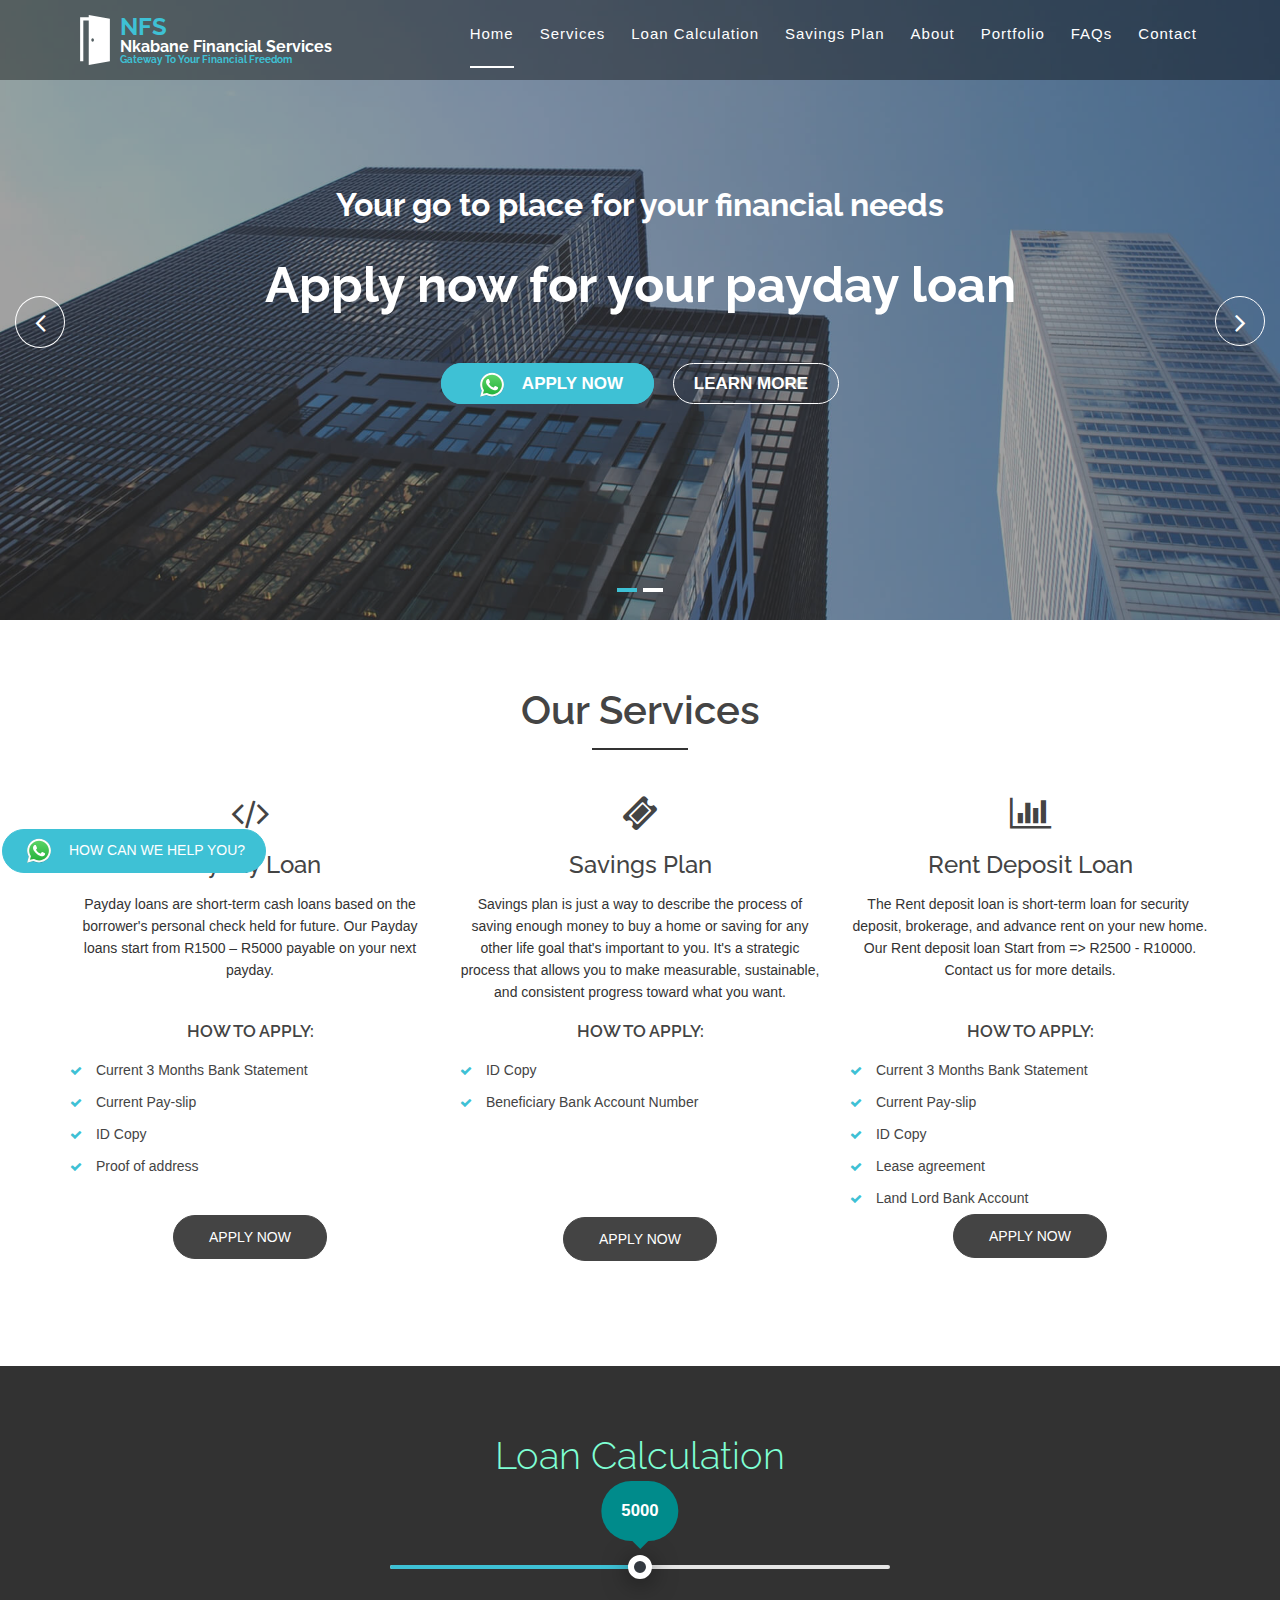
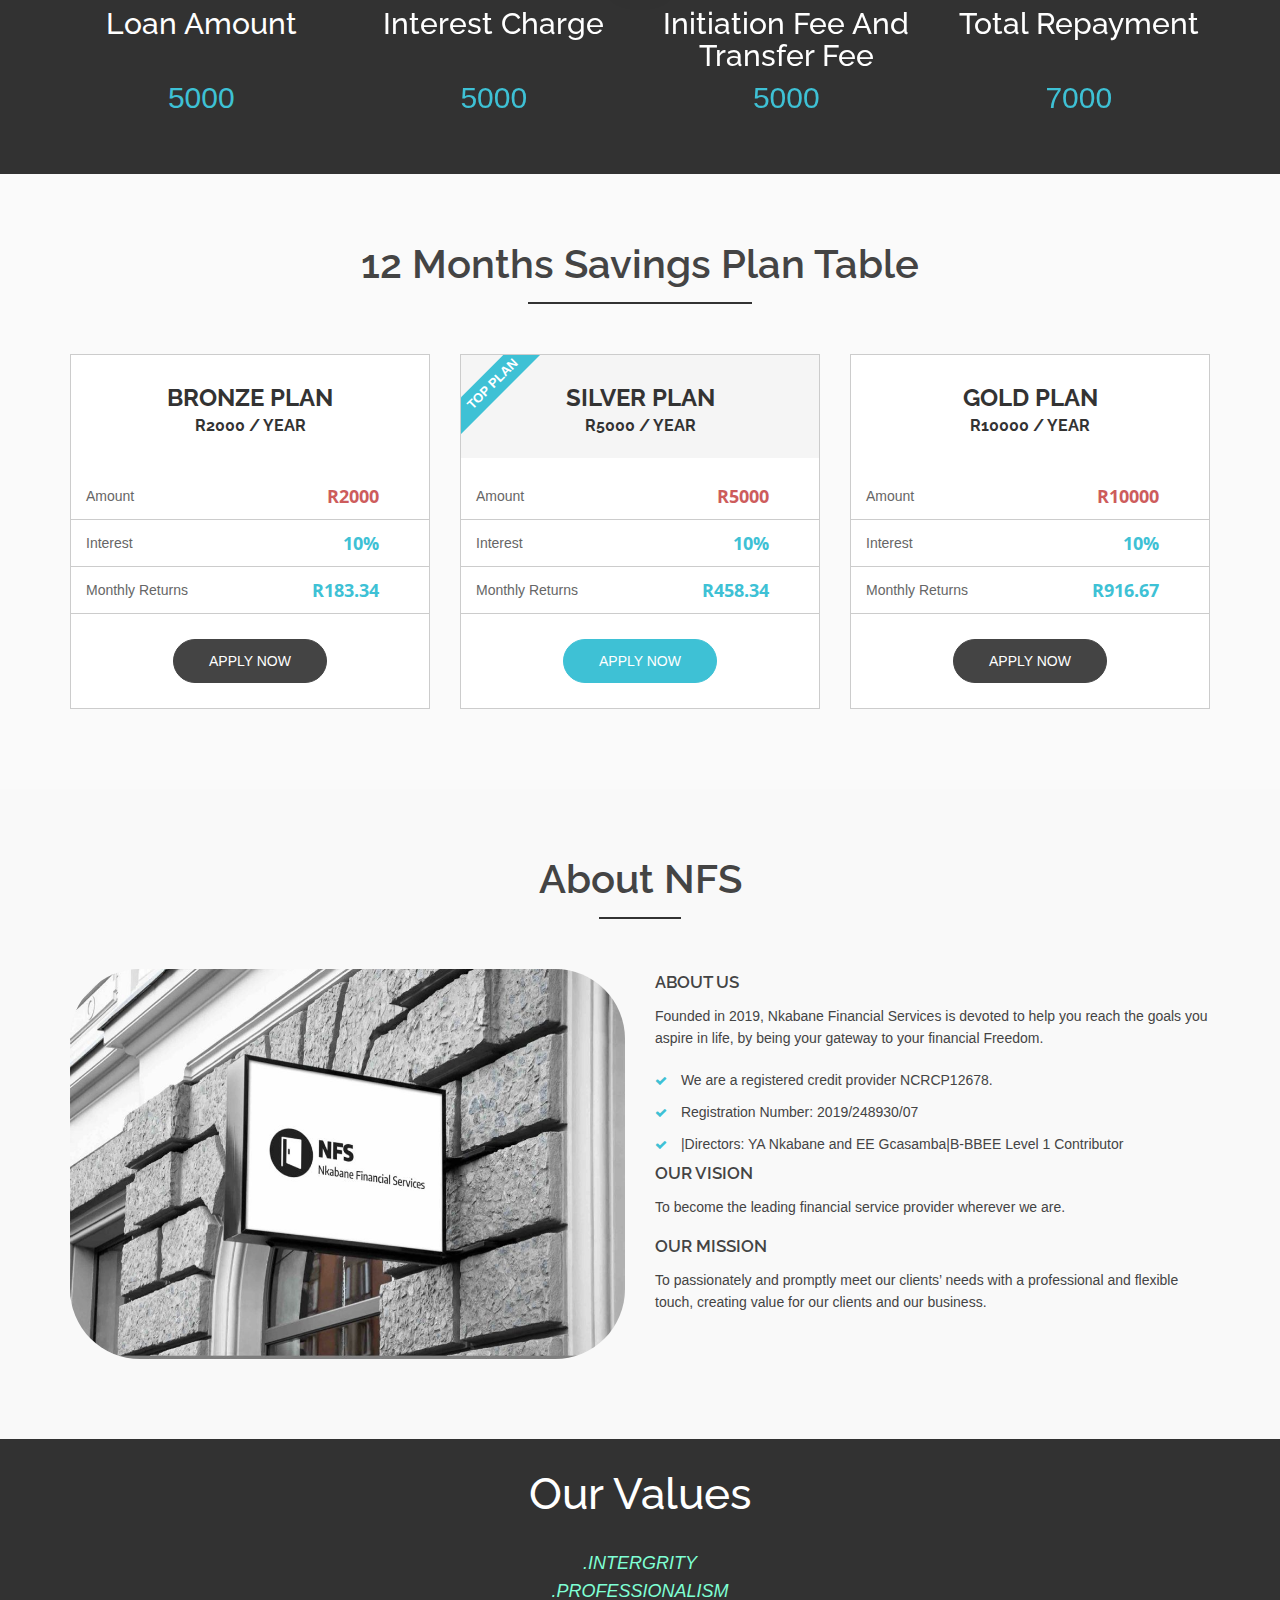
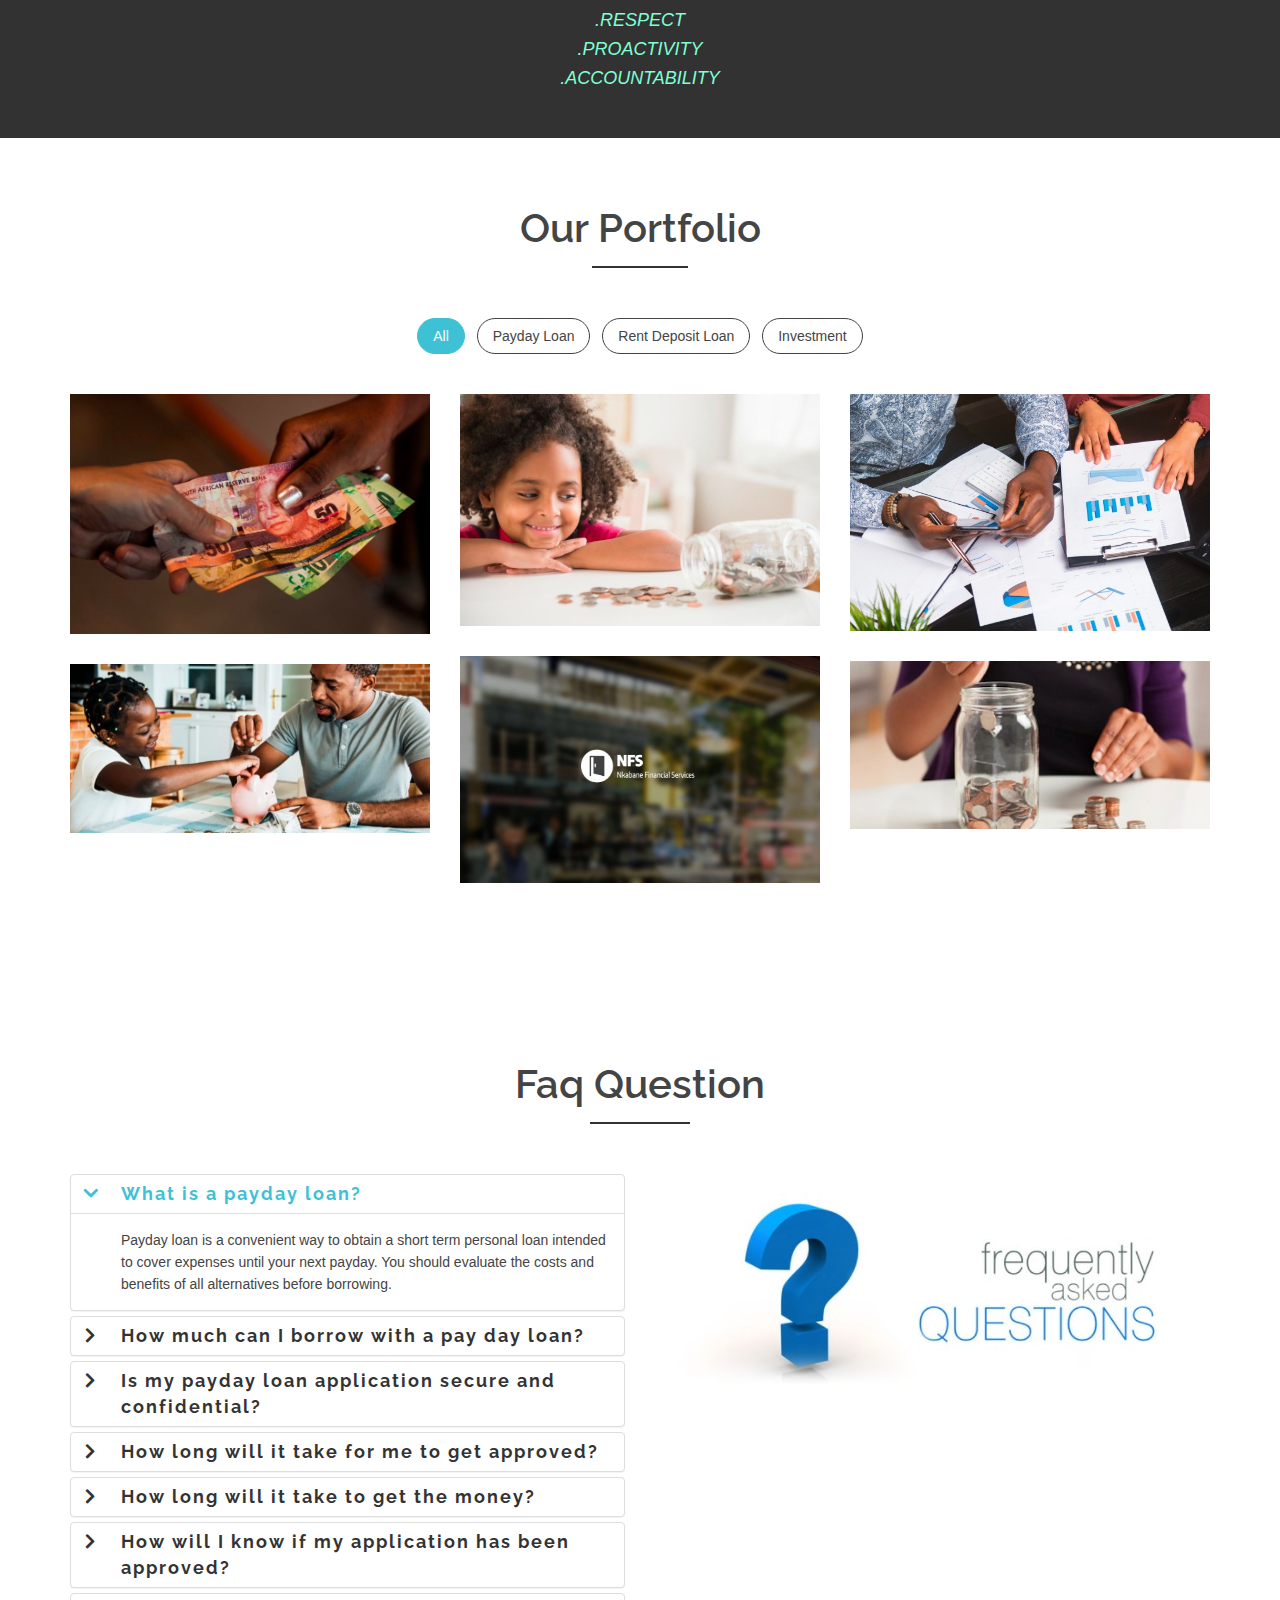
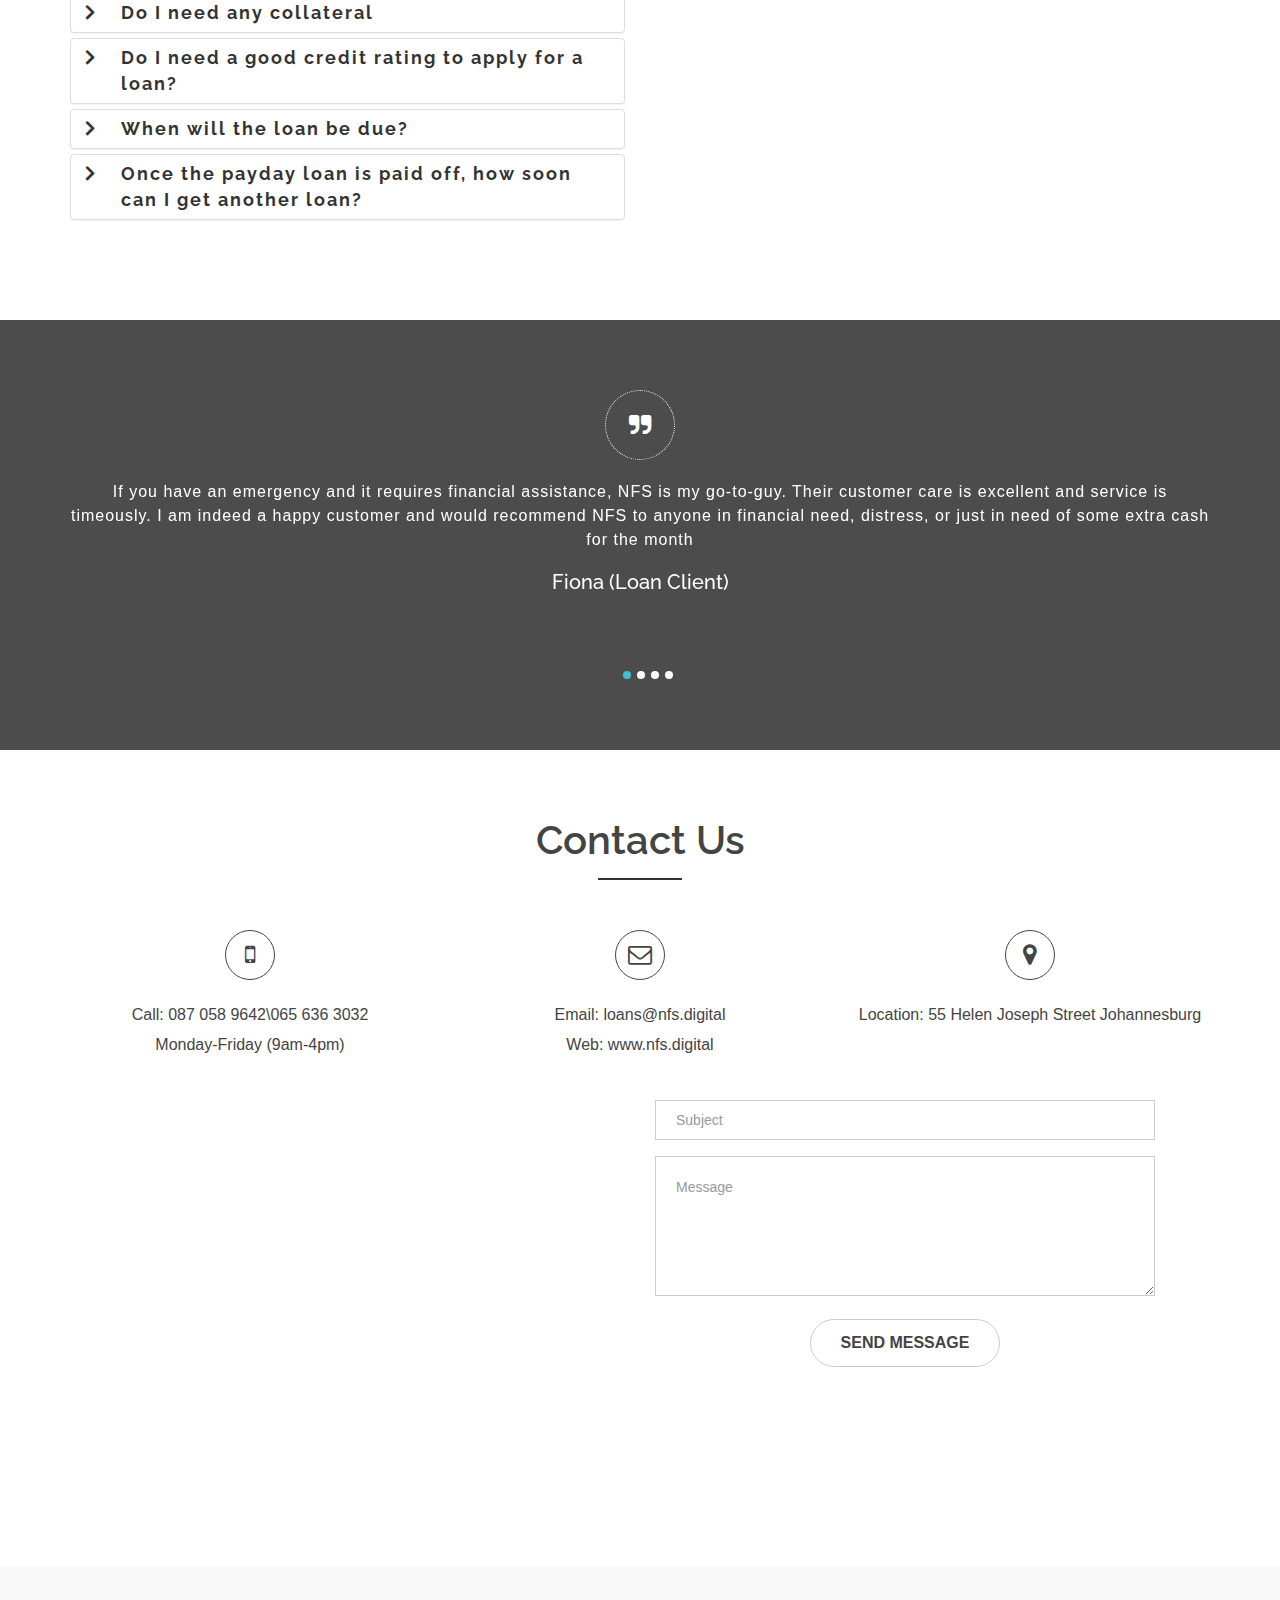
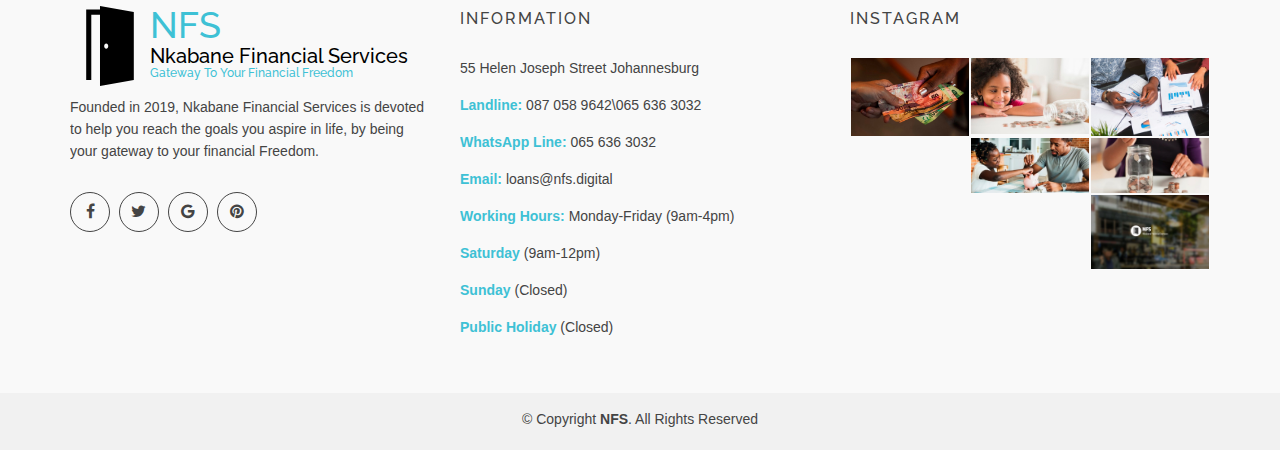
==== NFS/home.html @ 7656e1e3 "Test" ====
<!doctype html>
<html lang="en">

<head>
  <meta charset="utf-8">
  <title>NFS</title>
  <meta content="width=device-width, initial-scale=1.0" name="viewport">
  <meta content="" name="keywords">
  <meta content="" name="description">

  <!-- Favicons -->
  <link href="img/door - Copy.svg" rel="icon">
  <link href="img/apple-touch-icon.png" rel="apple-touch-icon">

  <!-- Google Fonts -->
  <link
    href="https://fonts.googleapis.com/css?family=Open+Sans:300,400,400i,600,700|Raleway:300,400,400i,500,500i,700,800,900"
    rel="stylesheet">

  <!-- Bootstrap CSS File -->
  <link href="lib/bootstrap/css/bootstrap.min.css" rel="stylesheet">

  <!-- Libraries CSS Files -->
  <link href="lib/nivo-slider/css/nivo-slider.css" rel="stylesheet">
  <link href="lib/owlcarousel/owl.carousel.css" rel="stylesheet">
  <link href="lib/owlcarousel/owl.transitions.css" rel="stylesheet">
  <link href="lib/font-awesome/css/font-awesome.min.css" rel="stylesheet">
  <link href="lib/animate/animate.min.css" rel="stylesheet">
  <link href="lib/venobox/venobox.css" rel="stylesheet">

  <!-- Nivo Slider Theme -->
  <link href="css/nivo-slider-theme.css" rel="stylesheet">

  <!-- Main Stylesheet File -->
  <link href="css/style.css" rel="stylesheet">
  <link href="css/slider.css" rel="stylesheet">

  <!-- Responsive Stylesheet File -->
  <link href="css/responsive.css" rel="stylesheet">

  <!-- =======================================================
    Theme Name: eBusiness
    Theme URL: https://bootstrapmade.com/ebusiness-bootstrap-corporate-template/
    Author: BootstrapMade.com
    License: https://bootstrapmade.com/license/
  ======================================================= -->
</head>

<body data-spy="scroll" data-target="#navbar-example">

  <div id="preloader"></div>

  <header>
    <!-- header-area start -->
    <div id="sticker" class="header-area">
      <div class="container">
        <div class="row">
          <div class="col-md-12 col-sm-12">

            <!-- Navigation -->
            <nav class="navbar navbar-default">
              <!-- Brand and toggle get grouped for better mobile display -->
              <div class="navbar-header">
                <button type="button" class="navbar-toggle collapsed" data-toggle="collapse"
                  data-target=".bs-example-navbar-collapse-1" aria-expanded="false">
                  <span class="sr-only">Toggle navigation</span>
                  <span class="icon-bar"></span>
                  <span class="icon-bar"></span>
                  <span class="icon-bar"></span>
                </button>
                <!-- Brand -->
                <a class="navbar-brand page-scroll sticky-logo" href="home.html">
                  <img src="img/door.svg" alt="" title="">
                  <h1>
                    <span id="a">NFS</span>
                    <span id="b">Nkabane Financial Services</span>
                    <span id="c">Gateway To Your Financial Freedom</span>
                  </h1>

                </a>
              </div>
              <!-- Collect the nav links, forms, and other content for toggling -->
              <div class="collapse navbar-collapse main-menu bs-example-navbar-collapse-1" id="navbar-example">
                <ul class="nav navbar-nav navbar-right">
                  <li class="active">
                    <a class="page-scroll" href="#home">Home</a>
                  </li>
                  <li>
                    <a class="page-scroll" href="#services">Services</a>
                  </li>
                  <li>
                    <a class="page-scroll" href="#loanCalculation">Loan Calculation</a>
                  </li>
                  <li>
                    <a class="page-scroll" href="#pricing">Savings Plan</a>
                  </li>
                  <li>
                    <a class="page-scroll" href="#about">About</a>
                  </li>
                  <li>
                    <a class="page-scroll" href="#portfolio">Portfolio</a>
                  </li>
                  <li>
                    <a class="page-scroll" href="#faq">FAQs</a>
                  </li>
                  <li>
                    <a class="page-scroll" href="#contact">Contact</a>
                  </li>
                </ul>
              </div>
              <!-- navbar-collapse -->
            </nav>
            <!-- END: Navigation -->
          </div>
        </div>
      </div>
    </div>
    <!-- header-area end -->
  </header>
  <!-- header end -->

  <!-- Start Slider Area -->
  <div id="home" class="slider-area">
    <div class="bend niceties preview-2">
      <div id="ensign-nivoslider" class="slides">
        <img src="img/slider/slider1.jpg" alt="" title="#slider-direction-1" />

      <img src="img/slider/slider3.jpg" alt="" title="#slider-direction-3" />
      </div>

      <!-- direction 1 -->
      <div id="slider-direction-1" class="slider-direction slider-one">
        <div class="container">
          <div class="row">
            <div class="col-md-12 col-sm-12 col-xs-12">
              <div class="slider-content">
                <!-- layer 1 -->
                <div class="layer-1-1 wow slideInDown" data-wow-duration="2s" data-wow-delay=".2s">
                  <h2 class="title1">Your go to place for your financial needs
                  </h2>
                </div>

                <!-- layer 2 -->
                <div class="layer-1-2 wow slideInUp" data-wow-duration="2s" data-wow-delay=".1s">
                  <h1 class="title2">Apply now for your payday loan</h1>
                </div>
                <!-- layer 3 -->
                <div class="layer-1-3 wow slideInUp" data-wow-duration="2s" data-wow-delay=".2s">
                  <a class="ready-btn right-btn page-scroll"
                    onclick="if(isMobile()) {window.open('https://api.whatsapp.com/send?phone=27656363032&text=Good+day+NFS,%0D%0A%0D%0AI+would+like+to+apply+for+a+loan.+Please%C2%A0kindly+find+application+details%C2%A0below.%0D%0A%0D%0AName:%0D%0ASurname:%0D%0AID:%0D%0AAddress:%0D%0ANet+Salary:%0D%0ATelephone+Number:%0D%0ALoan+Amount:%0D%0A%0D%0AThank+you')
                    }else {
                      window.open('https://web.whatsapp.com/send?phone=27656363032&text=Good+day+NFS,%0D%0A%0D%0AI+would+like+to+apply+for+a+loan.+Please%C2%A0kindly+find+application+details%C2%A0below.%0D%0A%0D%0AName:%0D%0ASurname:%0D%0AID:%0D%0AAddress:%0D%0ANet+Salary:%0D%0ATelephone+Number:%0D%0ALoan+Amount:%0D%0A%0D%0AThank+you')
                    }">
                    <img id="apply" src="img/WhatsApp-Logo.wine.svg">Apply Now</a>
                  <a class="ready-btn page-scroll" id="learn" href="#services">Learn More</a>
                </div>
              </div>
            </div>
          </div>
        </div>
      </div>

      <!-- direction 2 -->
      <div id="slider-direction-2" class="slider-direction slider-two">
        <div class="container">
          <div class="row">
            <div class="col-md-12 col-sm-12 col-xs-12">
              <div class="slider-content text-center">
                <!-- layer 1 -->
                <div class="layer-1-1 wow slideInUp" data-wow-duration="2s" data-wow-delay=".2s">
                  <h2 class="title1">Your go to place for your financial needs
                  </h2>
                </div>
                <!-- layer 2 -->
                <div class="layer-1-2 wow slideInUp" data-wow-duration="2s" data-wow-delay=".1s">
                  <h1 class="title2">Apply now for your payday loan</h1>
                </div>
                <!-- layer 3 -->
                <div class="layer-1-3 wow slideInUp" data-wow-duration="2s" data-wow-delay=".2s">
                  <a id="last" class="ready-btn right-btn page-scroll"
                    onclick="if(isMobile()) {window.open('https://api.whatsapp.com/send?phone=27656363032&text=Good+day+NFS,%0D%0A%0D%0AI+would+like+to+apply+for+a+loan.+Please%C2%A0kindly+find+application+details%C2%A0below.%0D%0A%0D%0AName:%0D%0ASurname:%0D%0AID:%0D%0AAddress:%0D%0ANet+Salary:%0D%0ATelephone+Number:%0D%0ALoan+Amount:%0D%0A%0D%0AThank+you')
                  }else {
                    window.open('https://web.whatsapp.com/send?phone=27656363032&text=Good+day+NFS,%0D%0A%0D%0AI+would+like+to+apply+for+a+loan.+Please%C2%A0kindly+find+application+details%C2%A0below.%0D%0A%0D%0AName:%0D%0ASurname:%0D%0AID:%0D%0AAddress:%0D%0ANet+Salary:%0D%0ATelephone+Number:%0D%0ALoan+Amount:%0D%0A%0D%0AThank+you')
                  }">
                  <img
                      id="apply" src="img/WhatsApp-Logo.wine.svg">Apply Now</a>
                  <a class="ready-btn page-scroll" id="learn" href="#services">Learn More</a>
                </div>
              </div>
            </div>
          </div>
        </div>
      </div>

      <!-- direction 3 -->
      <div id="slider-direction-3" class="slider-direction slider-two">
        <div class="container">
          <div class="row">
            <div class="col-md-12 col-sm-12 col-xs-12">
              <div class="slider-content">
                <!-- layer 1 -->
                <div class="layer-1-1 wow slideInUp" data-wow-duration="2s" data-wow-delay=".2s">
                  <h2 class="title1">Your go to place for your financial needs
                  </h2>
                </div>
                <!-- layer 2 -->
                <div class="layer-1-2 wow slideInUp" data-wow-duration="2s" data-wow-delay=".1s">
                  <h1 class="title2">Apply now for your payday loan</h1>
                </div>
                <!-- layer 3 -->
                <div class="layer-1-3 wow slideInUp" data-wow-duration="2s" data-wow-delay=".2s">
                  <a class="ready-btn right-btn page-scroll"
                    onclick="if(isMobile()) {window.open('https://api.whatsapp.com/send?phone=27656363032&text=Good+day+NFS,%0D%0A%0D%0AI+would+like+to+apply+for+a+loan.+Please%C2%A0kindly+find+application+details%C2%A0below.%0D%0A%0D%0AName:%0D%0ASurname:%0D%0AID:%0D%0AAddress:%0D%0ANet+Salary:%0D%0ATelephone+Number:%0D%0ALoan+Amount:%0D%0A%0D%0AThank+you')
                  }else {
                    window.open('https://web.whatsapp.com/send?phone=27656363032&text=Good+day+NFS,%0D%0A%0D%0AI+would+like+to+apply+for+a+loan.+Please%C2%A0kindly+find+application+details%C2%A0below.%0D%0A%0D%0AName:%0D%0ASurname:%0D%0AID:%0D%0AAddress:%0D%0ANet+Salary:%0D%0ATelephone+Number:%0D%0ALoan+Amount:%0D%0A%0D%0AThank+you')
                  }">
                  <img
                      id="apply" src="img/WhatsApp-Logo.wine.svg">Apply Now</a>
                  <a class="ready-btn page-scroll" id="learn" href="#services">Learn More</a>
                </div>
              </div>
            </div>
          </div>
        </div>
      </div>
    </div>
  </div>
  <!-- End Slider Area -->


  <!-- Start Service area -->
  <div id="services" class="services-area area-padding">
    <div class="container">
      <div class="row">
        <div class="col-md-12 col-sm-12 col-xs-12">
          <div class="section-headline services-head text-center">
            <h2>Our Services</h2>
          </div>
        </div>
      </div>
      <div class="row text-center">
        <div class="services-contents">
          <!-- Start Left services -->
          <div class="col-md-4 col-sm-4 col-xs-12">
            <div class="about-move">
              <div class="services-details">
                <div class="single-services">
                  <a class="services-icon" href="#">
                    <i class="fa fa-code"></i>
                  </a>
                  <h4>Payday Loan</h4>
                  <p id="serviceDesc" >
                    Payday loans are short-term cash loans based on the borrower&#39;s personal check held for future.
                    Our
                    Payday loans start from R1500 – R5000 payable on your next payday.<br><br>
                  </p>
                  <div class="single-well reqdoc">
                    <a href="#">
                      <h4 class="sec-head">How to Apply:</h4>
                    </a>
                    <ul style="text-align: left;">
                      <li>
                        <i class="fa fa-check"></i> Current 3 Months Bank Statement
                      </li>
                      <li>
                        <i class="fa fa-check"></i> Current Pay-slip
                      </li>
                      <li>
                        <i class="fa fa-check"></i> ID Copy
                      </li>
                      <li>
                        <i class="fa fa-check"></i> Proof of address
                      </li>
                      <li id="sspace">
                        <i></i>
                      </li>
                    </ul>
                    <button
                      onclick="window.open('https://mail.google.com/mail/u/0/?fs=1&to=loans@nfs.digital&su=NFS+Online+Loan+Application&body=Good+day+NFS,%0D%0A%0D%0AI+would+like+to+apply+for+a+loan.+Please%C2%A0kindly+find+application+details%C2%A0below.%0D%0A%0D%0AName:%0D%0ASurname:%0D%0AID:%0D%0AAddress:%0D%0ANet+Salary:%0D%0ATelephone+Number:%0D%0ALoan+Amount:%0D%0A%0D%0AThank+you,&tf=cm')">Apply
                      now</button>
                  </div>
                </div>
              </div>
              <!-- end about-details -->
            </div>
          </div>
          <div class="col-md-4 col-sm-4 col-xs-12">
            <!-- end col-md-4 -->
            <div class=" about-move">
              <div class="services-details">
                <div class="single-services">
                  <a class="services-icon" href="#">
                    <i class="fa fa-ticket"></i>
                  </a>
                  <h4>Savings Plan</h4>
                  <p>
                    Savings plan is just a way to describe the process of saving enough money to buy a home or saving for any other life goal that's important to you. It's a strategic process that allows you to make measurable, sustainable, and consistent progress toward what you want.
                  </p>
                  <div class="single-well reqdoc">
                    <a href="#">
                      <h4 class="sec-head">How to Apply:</h4>
                    </a>
                    <ul style="text-align: left;">
                      <li>
                        <i class="fa fa-check"></i> ID Copy
                      </li>
                      <li>
                        <i class="fa fa-check"></i> Beneficiary Bank Account Number
                      </li>
                      <li id="sspace">
                        <i></i>
                      </li>
                      <li id="sspace">
                        <i></i>
                      </li>
                      <li id="sspace">
                        <i></i>
                      </li>
                    </ul>

                    <button
                      onclick="window.open('https://mail.google.com/mail/u/0/?fs=1&to=loans@nfs.digital&su=NFS+Online+Loan+Application&body=Good+day+NFS,%0D%0A%0D%0AI+would+like+to+apply+for+a+loan.+Please%C2%A0kindly+find+application+details%C2%A0below.%0D%0A%0D%0AName:%0D%0ASurname:%0D%0AID:%0D%0AAddress:%0D%0ANet+Salary:%0D%0ATelephone+Number:%0D%0ALoan+Amount:%0D%0A%0D%0AThank+you,&tf=cm')">Apply
                      now</button>
                  </div>
                </div>
              </div>
              <!-- end about-details -->
            </div>
          </div>
          <div class="col-md-4 col-sm-4 col-xs-12">
            <div class="about-move">
              <div class="services-details">
                <div class="single-services">
                  <a class="services-icon" href="#">
                    <i class="fa fa-bar-chart"></i>
                  </a>
                  <h4>Rent Deposit Loan</h4>
                  <p id="serviceDesc">
                    The Rent deposit loan is short-term loan for security  deposit, brokerage, and advance rent on your
                    new
                    home. Our Rent deposit loan Start from => R2500 - R10000. Contact us for more details.<br><br>
                  </p>
                  <div class="single-well reqdoc">
                    <a href="#">
                      <h4 class="sec-head">How to Apply:</h4>
                    </a>
                    <ul style="text-align: left;">
                      <li>
                        <i class="fa fa-check"></i> Current 3 Months Bank Statement
                      </li>
                      <li>
                        <i class="fa fa-check"></i> Current Pay-slip
                      </li>
                      <li>
                        <i class="fa fa-check"></i> ID Copy
                      </li>
                      <li>
                        <i class="fa fa-check"></i> Lease agreement
                      </li>
                      <li>
                        <i class="fa fa-check"></i> Land Lord Bank Account
                      </li>
                    </ul>
                    <button
                      onclick="window.open('https://mail.google.com/mail/u/0/?fs=1&to=loans@nfs.digital&su=NFS+Online+Loan+Application&body=Good+day+NFS,%0D%0A%0D%0AI+would+like+to+apply+for+a+loan.+Please%C2%A0kindly+find+application+details%C2%A0below.%0D%0A%0D%0AName:%0D%0ASurname:%0D%0AID:%0D%0AAddress:%0D%0ANet+Salary:%0D%0ATelephone+Number:%0D%0ALoan+Amount:%0D%0A%0D%0AThank+you,&tf=cm')">Apply
                      now</button>
                  </div>
                </div>
              </div>
              <!-- end about-details -->
            </div>
          </div>

        </div>
      </div>
    </div>
  </div>
  <!-- End Service area -->

  <!-- our-skill-area start -->
  <div id="loanCalculation" class="our-skill-area fix hidden-sm">
    <div class="test-overly"></div>
    <div class="skill-bg area-padding-2">
      <form oninput="calculate()">
        <div class="range">
          <h2 style="color: aquamarine;margin-bottom: 80px;">
            Loan Calculation
          </h2>
          <input id="rangeInput" name="range" type="range" step="50" min="0" max="10000">
          <div class="range-output">
            <output id="output" class="output" name="output" for="range">
              5000
            </output>
          </div>
        </div>
      </form>
      <div class="container">
        <!-- section-heading end -->
        <div class="row">
          <div class="skill-text">
            <!-- single-skill start -->
            <div class="col-xs-12 col-sm-3 col-md-3 text-center">
              <div class="single-skill">
                <div class="progress-circular">

                  <h3 id="space" class="progress-h4" >Loan Amount</h3>
                  <p id="loanAmount" style="color: #3ec1d5;font-size: 30px;">5000</p>

                </div>
              </div>
            </div>
            <!-- single-skill end -->
            <!-- single-skill start -->
            <div class="col-xs-12 col-sm-3 col-md-3 text-center">
              <div class="single-skill">
                <div class="progress-circular">

                  <h3 id="space" class="progress-h4" >Interest Charge</h3>
                  <p id="interestCharge" style="color: #3ec1d5;font-size: 30px;">5000</p>
                </div>
              </div>
            </div>
            <!-- single-skill end -->
            <!-- single-skill start -->
            <div class="col-xs-12 col-sm-3 col-md-3 text-center">
              <div class="single-skill">
                <div class="progress-circular">

                  <h3 class="progress-h4">Initiation Fee And Transfer Fee</h3>
                  <p id="transferFee" style="color: #3ec1d5;font-size: 30px;">5000</p>
                </div>
              </div>
            </div>
            <!-- single-skill end -->
            <div class="col-xs-12 col-sm-3 col-md-3 text-center">
              <div class="single-skill">
                <div class="progress-circular">

                  <h3 id="space" class="progress-h4" >Total Repayment</h3>
                  <p id="totalRepay" style="color: #3ec1d5;font-size: 30px;">7000</p>
                </div>
              </div>
            </div>
          </div>
        </div>
      </div>
    </div>
  </div>
  <!-- our-skill-area end -->

  <!-- start pricing area -->
  <div id="pricing" class="pricing-area area-padding">
    <div class="container">
      <div class="row">
        <div class="col-md-12 col-sm-12 col-xs-12">
          <div class="section-headline text-center">
            <h2>12 Months Savings Plan Table</h2>
          </div>
        </div>
      </div>
      <div class="row">
        <div class="col-md-4 col-sm-4 col-xs-12">
          <div class="pri_table_list">
            <h3>Bronze Plan <br /> <span>R2000 / year</span></h3>
            <ol>
              <li data-descr="R2000" class="check cross">Amount</li>
              <li data-descr="10%" class="check">Interest</li>
              <li data-descr="R183.34" class="check">Monthly Returns</li>
            </ol>
            <button
            href = "mailto: abc@example.com"
              onclick="if(isMobile()) {    		window.open('mailto:investment@nfs.digital?subject=NFS Online Investment Plan&body=Good day NFS,%0D%0A%0D%0AI would like to apply for an investment plan. Please kindly find application details below.%0D%0A%0D%0AName:%0D%0ASurname:%0D%0AID:%0D%0AAddress:%0D%0AInvestment type:Bronze%0D%0ATelephone Number:%0D%0AInvestment Amount:%0D%0A%0D%0AThank you,&tf=cm')
            }else {	window.open('https://mail.google.com/mail/u/0/?fs=1&to=investment@nfs.digital&su=NFS+Online+Investment+Plan&body=Good+day+NFS,%0D%0A%0D%0AI+would+like+to+apply+for+an+investment+plan.+Please%C2%A0kindly+find+application+details%C2%A0below.%0D%0A%0D%0AName:%0D%0ASurname:%0D%0AID:%0D%0AAddress:%0D%0AInvestment+type:Bronze%0D%0ATelephone+Number:%0D%0AInvestment+Amount:%0D%0A%0D%0AThank+you,&tf=cm')
            }">Apply
              now</button>
          </div>
        </div>
        <div class="col-md-4 col-sm-4 col-xs-12">
          <div class="pri_table_list active">
            <span class="saleon">top plan</span>
            <h3>Silver Plan <br /> <span>R5000 / year</span></h3>
            <ol>
              <li data-descr="R5000" class="check cross">Amount</li>
              <li data-descr="10%" class="check">Interest</li>
              <li data-descr="R458.34" class="check">Monthly Returns</li>
            </ol>
            <button
            onclick="if(isMobile()) {    		window.open('mailto:investment@nfs.digital?subject=NFS Online Investment Plan&body=Good day NFS,%0D%0A%0D%0AI would like to apply for an investment plan. Please kindly find application details below.%0D%0A%0D%0AName:%0D%0ASurname:%0D%0AID:%0D%0AAddress:%0D%0AInvestment type:Bronze%0D%0ATelephone Number:%0D%0AInvestment Amount:%0D%0A%0D%0AThank you,&tf=cm')
          }else {	window.open('https://mail.google.com/mail/u/0/?fs=1&to=investment@nfs.digital&su=NFS+Online+Investment+Plan&body=Good+day+NFS,%0D%0A%0D%0AI+would+like+to+apply+for+an+investment+plan.+Please%C2%A0kindly+find+application+details%C2%A0below.%0D%0A%0D%0AName:%0D%0ASurname:%0D%0AID:%0D%0AAddress:%0D%0AInvestment+type:Silver%0D%0ATelephone+Number:%0D%0AInvestment+Amount:%0D%0A%0D%0AThank+you,&tf=cm')
          }">Apply
              now</button>
          </div>
        </div>
        <div class="col-md-4 col-sm-4 col-xs-12">
          <div class="pri_table_list">
            <h3>Gold Plan <br /> <span>R10000 / year</span></h3>
            <ol>
              <li data-descr="R10000" class="check cross">Amount</li>
              <li data-descr="10%" class="check">Interest</li>
              <li data-descr="R916.67" class="check">Monthly Returns</li>
            </ol>
            <button
            onclick="if(isMobile()) {    		window.open('mailto:investment@nfs.digital?subject=NFS Online Investment Plan&body=Good day NFS,%0D%0A%0D%0AI would like to apply for an investment plan. Please kindly find application details below.%0D%0A%0D%0AName:%0D%0ASurname:%0D%0AID:%0D%0AAddress:%0D%0AInvestment type:Bronze%0D%0ATelephone Number:%0D%0AInvestment Amount:%0D%0A%0D%0AThank you,&tf=cm')
          }else {	window.open('https://mail.google.com/mail/u/0/?fs=1&to=investment@nfs.digital&su=NFS+Online+Investment+Plan&body=Good+day+NFS,%0D%0A%0D%0AI+would+like+to+apply+for+an+investment+plan.+Please%C2%A0kindly+find+application+details%C2%A0below.%0D%0A%0D%0AName:%0D%0ASurname:%0D%0AID:%0D%0AAddress:%0D%0AInvestment+type:Gold%0D%0ATelephone+Number:%0D%0AInvestment+Amount:%0D%0A%0D%0AThank+you,&tf=cm')
          }">Apply
              now</button>
          </div>
        </div>
      </div>
    </div>
  </div>
  <!-- End pricing table area -->

  <!-- Start About area -->
  <div id="about" class="about-area area-padding">
    <div class="container">
      <div class="row">
        <div class="col-md-12 col-sm-12 col-xs-12">
          <div class="section-headline text-center">
            <h2>About NFS</h2>
          </div>
        </div>
      </div>
      <div class="row">
        <!-- single-well start-->
        <div class="col-md-6 col-sm-6 col-xs-12">
          <div class="well-left">
            <div class="single-well">
              <a href="#">
                <img style="border-radius: 70px;" src="img/e.jpeg" alt="">
              </a>
            </div>
          </div>
        </div>
        <!-- single-well end-->
        <div class="col-md-6 col-sm-6 col-xs-12">
          <div class="well-middle">
            <div class="single-well">
              <a href="#">
                <h4 class="sec-head">About Us</h4>
              </a>
              <p>
                Founded in 2019, Nkabane Financial Services is devoted to help you reach the goals you
                aspire in life, by being your gateway to your financial Freedom.
              </p>
              <ul>
                <li>
                  <i class="fa fa-check"></i> We are a registered credit provider NCRCP12678.
                </li>
                <li>
                  <i class="fa fa-check"></i> Registration Number: 2019/248930/07
                </li>
                <li>
                  <i class="fa fa-check"></i> |Directors: YA Nkabane and EE Gcasamba|B-BBEE Level 1 Contributor
                </li>
              </ul>
              <a href="#">
                <h4 class="sec-head">Our vision</h4>
              </a>
              <p>
                To become the leading financial service provider wherever we are.
              </p>
              <a href="#">
                <h4 class="sec-head">Our Mission</h4>
              </a>
              <p>
                To passionately and promptly meet our clients’ needs with a professional and flexible touch, creating
                value for our clients and our business.
              </p>
            </div>
          </div>
        </div>
        <!-- End col-->
      </div>
    </div>
  </div>
  <!-- End About area -->

  <!-- Start Wellcome Area -->
  <div class="wellcome-area">
    <div class="well-bg">
      <div class="test-overly"></div>
      <div class="container">
        <div class="row">
          <div class="col-md-12 col-sm-12 col-xs-12">
            <div class="wellcome-text">
              <div class="well-text text-center">
                <h2>Our Values</h2>
                <p style="color: aquamarine;line-height: 1.6;">

                  .INTERGRITY <br>
                  .PROFESSIONALISM <br>
                  .RESPECT <br>
                  .PROACTIVITY <br>
                  .ACCOUNTABILITY
                </p>

              </div>
            </div>
          </div>
        </div>
      </div>
    </div>
  </div>
  <!-- End Wellcome Area -->

  <!-- Start portfolio Area -->
  <div id="portfolio" class="portfolio-area area-padding fix">
    <div class="container">
      <div class="row">
        <div class="col-lg-12 col-md-12 col-sm-12 col-xs-12">
          <div class="section-headline text-center">
            <h2>Our Portfolio</h2>
          </div>
        </div>
      </div>
      <div class="row">
        <!-- Start Portfolio -page -->
        <div class="awesome-project-1 fix">
          <div class="col-lg-12 col-md-12 col-sm-12 col-xs-12">
            <div class="awesome-menu ">
              <ul class="project-menu">
                <li>
                  <a href="#" class="active" data-filter="*">All</a>
                </li>
                <li>
                  <a href="#" data-filter=".development">Payday Loan</a>
                </li>
                <li>
                  <a href="#" data-filter=".design">Rent Deposit Loan</a>
                </li>
                <li>
                  <a href="#" data-filter=".photo">Investment</a>
                </li>
              </ul>
            </div>
          </div>
        </div>
        <div class="awesome-project-content">
          <!-- single-awesome-project start -->
          <div class="col-md-4 col-sm-4 col-xs-12 development">
            <div class="single-awesome-project">
              <div class="awesome-img">
                <a href="#"><img src="img/xyz.jpeg" alt="" /></a>
                <div class="add-actions text-center">
                  <div class="project-dec">
                    <a class="venobox" data-gall="myGallery" href="img/xyz.jpeg">
                      <h4>Payday Loan</h4>
                    </a>
                  </div>
                </div>
              </div>
            </div>
          </div>
          <!-- single-awesome-project end -->

          <!-- single-awesome-project start -->
          <div class="col-md-4 col-sm-4 col-xs-12 design">
            <div class="single-awesome-project">
              <div class="awesome-img">
                <a href="#"><img src="img/b.jpeg" alt="" /></a>
                <div class="add-actions text-center">
                  <div class="project-dec">
                    <a class="venobox" data-gall="myGallery" href="img/b.jpeg">
                      <h4>Rent Deposit Loan</h4>
                    </a>
                  </div>
                </div>
              </div>
            </div>
          </div>
          <!-- single-awesome-project end -->
          <!-- single-awesome-project start -->
          <div class="col-md-4 col-sm-4 col-xs-12 photo">
            <div class="single-awesome-project">
              <div class="awesome-img">
                <a href="#"><img src="img/c.jpeg" alt="" /></a>
                <div class="add-actions text-center">
                  <div class="project-dec">
                    <a class="venobox" data-gall="myGallery" href="img/c.jpeg">
                      <h4>Investment</h4>
                      <span>BRONZE PLAN,SILVER PLAN,GOLD PLAN</span>
                    </a>
                  </div>
                </div>
              </div>
            </div>
          </div>
          <!-- single-awesome-project end -->
          <!-- single-awesome-project start -->
          <div class="col-md-4 col-sm-4 col-xs-12 photo">
            <div class="single-awesome-project">
              <div class="awesome-img">
                <a href="#"><img src="img/f.jpeg" alt="" /></a>
                <div class="add-actions text-center text-center">
                  <div class="project-dec">
                    <a class="venobox" data-gall="myGallery" href="img/f.jpeg">
                      <h4>BRONZE PLAN</h4>
                    </a>
                  </div>
                </div>
              </div>
            </div>
          </div>
          <!-- single-awesome-project end -->

          <!-- single-awesome-project start -->
          <div class="col-md-4 col-sm-4 col-xs-12 photo">
            <div class="single-awesome-project">
              <div class="awesome-img">
                <a href="#"><img src="img/a.jpeg" alt="" /></a>
                <div class="add-actions text-center">
                  <div class="project-dec">
                    <a class="venobox" data-gall="myGallery" href="img/a.jpeg">
                      <h4>SILVER PLAN</h4>
                    </a>
                  </div>
                </div>
              </div>
            </div>
          </div>
          <!-- single-awesome-project end -->
          <!-- single-awesome-project start -->
          <div class="col-md-4 col-sm-4 col-xs-12 photo">
            <div class="single-awesome-project">
              <div class="awesome-img">
                <a href="#"><img src="img/d.jpeg" alt="" /></a>
                <div class="add-actions text-center">
                  <div class="project-dec">
                    <a class="venobox" data-gall="myGallery" href="img/d.jpeg">
                      <h4>GOLD PLAN</h4>
                    </a>
                  </div>
                </div>
              </div>
            </div>
          </div>
          <!-- single-awesome-project end -->

        </div>
      </div>
    </div>
  </div>
  <!-- awesome-portfolio end -->

  <!-- Faq area start -->
  <div id="faq" class="faq-area area-padding">
    <div class="container">
      <div class="row">
        <div class="col-md-12 col-sm-12 col-xs-12">
          <div class="section-headline text-center">
            <h2>Faq Question</h2>
          </div>
        </div>
      </div>
      <div class="row">
        <div class="col-md-6 col-sm-6 col-xs-12">
          <div class="faq-details">
            <div class="panel-group" id="accordion">
              <!-- Panel Default -->
              <div class="panel panel-default">
                <div class="panel-heading">
                  <h4 class="check-title">
                    <a data-toggle="collapse" class="active" data-parent="#accordion" href="#check1">
                      <span class="acc-icons"></span>What is a payday loan?
                    </a>
                  </h4>
                </div>
                <div id="check1" class="panel-collapse collapse in">
                  <div class="panel-body">
                    <p>
                      Payday loan is a convenient way to obtain a short term personal loan intended to cover expenses
                      until your next payday. You should evaluate the costs and benefits of all alternatives before
                      borrowing.
                    </p>
                  </div>
                </div>
              </div>
              <!-- End Panel Default -->
              <!-- Panel Default -->
              <div class="panel panel-default">
                <div class="panel-heading">
                  <h4 class="check-title">
                    <a data-toggle="collapse" data-parent="#accordion" href="#check2">
                      <span class="acc-icons"></span> How much can I borrow with a pay day loan?
                    </a>
                  </h4>
                </div>
                <div id="check2" class="panel-collapse collapse">
                  <div class="panel-body">
                    <p>
                      You can borrow from R1500 till R5000 with each payday loan.
                    </p>
                  </div>
                </div>
              </div>
              <!-- End Panel Default -->
              <!-- Panel Default -->
              <div class="panel panel-default">
                <div class="panel-heading">
                  <h4 class="check-title">
                    <a data-toggle="collapse" data-parent="#accordion" href="#check3">
                      <span class="acc-icons"></span>Is my payday loan application secure and confidential?
                    </a>
                  </h4>
                </div>
                <div id="check3" class="panel-collapse collapse ">
                  <div class="panel-body">
                    <p>
                      The payday loan application is confidential, and your personal information will be treated
                      accordingly. We take our customers’ desire for privacy in managing their personal finances very
                      seriously.
                    </p>
                  </div>
                </div>
              </div>
              <!-- End Panel Default -->
              <!-- Panel Default -->
              <div class="panel panel-default">
                <div class="panel-heading">
                  <h4 class="check-title">
                    <a data-toggle="collapse" data-parent="#accordion" href="#check4">
                      <span class="acc-icons"></span>How long will it take for me to get approved?
                    </a>
                  </h4>
                </div>
                <div id="check4" class="panel-collapse collapse">
                  <div class="panel-body">
                    <p>
                      Once your payday loan application is submitted, it takes up to 2 to 24 hours for approval.
                    </p>
                  </div>
                </div>
              </div>
              <!-- End Panel Default -->
              <!-- Panel Default -->
              <div class="panel panel-default">
                <div class="panel-heading">
                  <h4 class="check-title">
                    <a data-toggle="collapse" data-parent="#accordion" href="#check5">
                      <span class="acc-icons"></span>How long will it take to get the money?
                    </a>
                  </h4>
                </div>
                <div id="check5" class="panel-collapse collapse">
                  <div class="panel-body">
                    <p>
                      After approval it takes 1-4 hours to receive the money.
                    </p>
                  </div>
                </div>
              </div>
              <!-- End Panel Default -->
              <!-- Panel Default -->
              <div class="panel panel-default">
                <div class="panel-heading">
                  <h4 class="check-title">
                    <a data-toggle="collapse" data-parent="#accordion" href="#check6">
                      <span class="acc-icons"></span>How will I know if my application has been approved?
                    </a>
                  </h4>
                </div>
                <div id="check6" class="panel-collapse collapse">
                  <div class="panel-body">
                    <p>
                      Once loan is approved you would receive an email, telephone confirmation or SMS.
                    </p>
                  </div>
                </div>
              </div>
              <!-- End Panel Default -->
              <!-- Panel Default -->
              <div class="panel panel-default">
                <div class="panel-heading">
                  <h4 class="check-title">
                    <a data-toggle="collapse" data-parent="#accordion" href="#check7">
                      <span class="acc-icons"></span>Do I need any collateral
                    </a>
                  </h4>
                </div>
                <div id="check7" class="panel-collapse collapse">
                  <div class="panel-body">
                    <p>
                      No collateral is required for a payday loan.
                    </p>
                  </div>
                </div>
              </div>
              <!-- End Panel Default -->
              <!-- Panel Default -->
              <div class="panel panel-default">
                <div class="panel-heading">
                  <h4 class="check-title">
                    <a data-toggle="collapse" data-parent="#accordion" href="#check8">
                      <span class="acc-icons"></span>Do I need a good credit rating to apply for a loan?
                    </a>
                  </h4>
                </div>
                <div id="check8" class="panel-collapse collapse">
                  <div class="panel-body">
                    <p>
                      A good credit rating increases your chance of approval
                    </p>
                  </div>
                </div>
              </div>
              <!-- End Panel Default -->
              <!-- Panel Default -->
              <div class="panel panel-default">
                <div class="panel-heading">
                  <h4 class="check-title">
                    <a data-toggle="collapse" data-parent="#accordion" href="#check9">
                      <span class="acc-icons"></span>When will the loan be due?
                    </a>
                  </h4>
                </div>
                <div id="check9" class="panel-collapse collapse">
                  <div class="panel-body">
                    <p>
                      Generally the loan is due on your next pay
                    </p>
                  </div>
                </div>
              </div>
              <!-- End Panel Default -->
              <!-- Panel Default -->
              <div class="panel panel-default">
                <div class="panel-heading">
                  <h4 class="check-title">
                    <a data-toggle="collapse" data-parent="#accordion" href="#check10">
                      <span class="acc-icons"></span>Once the payday loan is paid off, how soon can I get another loan?
                    </a>
                  </h4>
                </div>
                <div id="check10" class="panel-collapse collapse">
                  <div class="panel-body">
                    <p>
                      You can apply for a new loan immediately after your existing payday loan is paid off. We generally
                      recommend that you wait 3 business days to reapply for a new pay day loan or cash advance loan.
                    </p>
                  </div>
                </div>
              </div>
              <!-- End Panel Default -->
            </div>
          </div>
        </div>
        <div id="faqimg" class="col-md-6 col-sm-6 col-xs-12">
          <div class="tab-menu">
            <a href="#">
              <img style="border-radius: 70px;" src="img/faq.jpeg" alt="">
            </a>
          </div>

        </div>
      </div>
      <!-- end Row -->
    </div>
  </div>
  <!-- End Faq Area -->

  <!-- Start Testimonials -->
  <div class="testimonials-area">
    <div class="testi-inner area-padding">
      <div class="testi-overly"></div>
      <div class="container ">
        <div class="row">
          <div class="col-md-12 col-sm-12 col-xs-12">
            <!-- Start testimonials Start -->
            <div class="testimonial-content text-center">
              <a class="quate" href="#"><i class="fa fa-quote-right"></i></a>
              <!-- start testimonial carousel -->
              <div class="testimonial-carousel">
                <div class="single-testi">
                  <div class="testi-text">
                    <p>
                      If you have an emergency and it requires financial assistance, NFS is my go-to-guy. Their customer
                      care is excellent and service is timeously. I am indeed a happy customer and would recommend NFS
                      to anyone in financial need, distress, or just in need of some extra cash for the month
                    </p>
                    <h6>Fiona (Loan Client)</h6>
                  </div>
                </div>
                <!-- End single item -->
                <div class="single-testi">
                  <div class="testi-text">
                    <p>
                      NFS is the best credit facility I have used approval and payment in under 24hrs. Easy application
                      process, Great customer care and fast payout my go to company when in need of emergency money
                    </p>
                    <h6>Lesedi (Loan Client)</h6>
                  </div>
                </div>
                <!-- End single item -->
                <div class="single-testi">
                  <div class="testi-text">
                    <p>
                      I would like to express my gratitude in how you have handled me as a client. From the first day of
                      my
                      engagement with you everything was clearly explained to me on how i was coming in as an investor,
                      my returns and how often i will be getting my statements showing my gains on a monthly basis. 
                      The usual is that most companies lay all this out but when it comes to implementing they fall
                      short. I
                      had no such experience with the NFS team. I have always received my statements in time and also
                      my payments which has given me the level of trust that I now have.
                    </p>
                    <h6>Thamisaqa (Investor)</h6>
                  </div>
                </div>
                <!-- End single item -->
                <!-- End single item -->
                <div class="single-testi">
                  <div class="testi-text">
                    <p>
                      I was one of NFS’s first investors and your expectation given those circumstances would be very
                      low;
                      NFS however delivered quality and impeccable service. I love how my Return on Investment is as
                      stipulated on the agreement. I love the professionalism of the Team and last but not least, NFS
                      has
                      the best Returns compared to any other similar form of investment! Would highly recommend you
                      Invest.
                    </p>
                    <h6>Nigel (Investor)</h6>
                  </div>
                </div>
                <!-- End single item -->
              </div>
            </div>
            <!-- End testimonials end -->
          </div>
          <!-- End Right Feature -->
        </div>
      </div>
    </div>
  </div>
  <!-- End Testimonials -->

  <!-- Start contact Area -->
  <div id="contact" class="contact-area">
    <div id="con" class="contact-inner area-padding">
      <div class="contact-overly"></div>
      <div class="container ">
        <div class="row">
          <div class="col-md-12 col-sm-12 col-xs-12">
            <div class="section-headline text-center">
              <h2>Contact us</h2>
            </div>
          </div>
        </div>
        <div class="row">
          <!-- Start contact icon column -->
          <div class="col-md-4 col-sm-4 col-xs-12">
            <div class="contact-icon text-center">
              <div class="single-icon">
                <i class="fa fa-mobile"></i>
                <p>
                  Call: 087 058 9642\065 636 3032<br>
                  <span>Monday-Friday (9am-4pm)</span>

                </p>
              </div>
            </div>
          </div>
          <!-- Start contact icon column -->
          <div class="col-md-4 col-sm-4 col-xs-12">
            <div class="contact-icon text-center">
              <div class="single-icon">
                <i class="fa fa-envelope-o"></i>
                <p>
                  Email: loans@nfs.digital<br>
                  <span>Web: www.nfs.digital</span>
                </p>
              </div>
            </div>
          </div>
          <!-- Start contact icon column -->
          <div class="col-md-4 col-sm-4 col-xs-12">
            <div class="contact-icon text-center">
              <div class="single-icon">
                <i class="fa fa-map-marker"></i>
                <p>
                  Location: 55 Helen Joseph Street Johannesburg<br>

                </p>
              </div>
            </div>
          </div>
        </div>
        <div class="row">

          <!-- Start Google Map -->
          <div class="col-md-6 col-sm-6 col-xs-12">
            <!-- Start Map -->
            <iframe
              src="https://www.google.com/maps/embed/v1/place?q=place_id:ChIJA5khcqEOlR4RMdvQAYUgSUk&key=AIzaSyDPrzKpbh-u9ESwCmAG9FMFiSIHs3q1EA4"
              width="100%" height="380" frameborder="0" style="border:0" allowfullscreen></iframe>
            <!-- End Map -->
          </div>
          <!-- End Google Map -->

          <!-- Start  contact -->
          <div class="col-md-6 col-sm-6 col-xs-12">
            <div class="form contact-form">
              <div id="sendmessage">Your message has been sent. Thank you!</div>
              <div id="errormessage"></div>
              <form method="get" role="form" class="contactForm"
                onsubmit="if(isMobile()) {
                  window.open('mailto:loans@nfs.digital?subject=' + subject.value + '&body=' + message.value);
                  }else {	
                  window.open('https://mail.google.com/mail/?view=cm&fs=1&to=loans@nfs.digital&su=' + subject.value + '&body=' + message.value);
                  }">

                <div class="form-group">
                  <input type="text" class="form-control" name="subject" id="subject" placeholder="Subject"
                    data-rule="minlen:4" data-msg="Please enter at least 8 chars of subject" />
                  <div class="validation"></div>
                </div>
                <div class="form-group">
                  <textarea class="form-control" name="message" rows="5" data-rule="required"
                    data-msg="Please write something for us" placeholder="Message"></textarea>
                  <div class="validation"></div>
                </div>
                <div class="text-center"><button type="submit">Send Message</button></div>
              </form>
            </div>
          </div>
          <!-- End Left contact -->
        </div>
      </div>
    </div>
  </div>
  <!-- End Contact Area -->

  <!-- Start Footer bottom Area -->
  <footer>
    <div class="footer-area">
      <div class="container">
        <div class="row">
          <div class="col-md-4 col-sm-4 col-xs-12">
            <div class="footer-content">
              <div class="footer-head">
                <div style="display: flex;flex-direction: row;height: 90px;">
                  <img src="img/door - Copy.svg" style="height: 80px;" alt="" title="">
                  <h1 style="display: flex;flex-direction: column;line-height: 1.1;">
                    <span style="color: #3ec1d5 !important;font-size: 36px;">NFS</span>
                    <span id="nf">Nkabane Financial Services</span>
                    <span style="color: #3ec1d5;font-size: 12px;">Gateway To Your Financial Freedom</span>
                  </h1>
                </div>

                <p>Founded in 2019, Nkabane Financial Services is devoted to help you reach the goals you
                  aspire in life, by being your gateway to your financial Freedom.</p>
                <div class="footer-icons">
                  <ul>
                    <li>
                      <a href="#"><i class="fa fa-facebook"></i></a>
                    </li>
                    <li>
                      <a href="#"><i class="fa fa-twitter"></i></a>
                    </li>
                    <li>
                      <a href="#"><i class="fa fa-google"></i></a>
                    </li>
                    <li>
                      <a href="#"><i class="fa fa-pinterest"></i></a>
                    </li>
                  </ul>
                </div>
              </div>
            </div>
          </div>
          <!-- end single footer -->
          <div class="col-md-4 col-sm-4 col-xs-12">
            <div class="footer-content">
              <div class="footer-head">
                <h4>information</h4>
                <p>
                  55 Helen Joseph Street Johannesburg
                </p>
                <div class="footer-contacts">
                  <p><span>Landline:</span> 087 058 9642\065 636 3032</p>
                  <p><span>WhatsApp Line:</span> 065 636 3032</p>
                  <p><span>Email:</span> loans@nfs.digital</p>
                  <p><span>Working Hours:</span> Monday-Friday (9am-4pm)</p>
                  <p><span>Saturday</span> (9am-12pm)</p>
                  <p><span>Sunday</span> (Closed)</p>
                  <p><span>Public Holiday</span> (Closed)</p>
                </div>
              </div>
            </div>
          </div>
          <!-- end single footer -->
          <div class="col-md-4 col-sm-4 col-xs-12">
            <div class="footer-content">
              <div class="footer-head">
                <h4>Instagram</h4>
                <div class="flicker-img">
                  <a href="#"><img src="img/xyz.jpeg" alt=""></a>
                  <a href="#"><img src="img/b.jpeg" alt=""></a>
                  <a href="#"><img src="img/c.jpeg" alt=""></a>
                  <a href="#"><img src="img/d.jpeg" alt=""></a>
                  <a href="#"><img src="img/a.jpeg" alt=""></a>
                  <a href="#"><img src="img/f.jpeg" alt=""></a>
                </div>
              </div>
            </div>
          </div>
        </div>
      </div>
    </div>
    <div class="footer-area-bottom">
      <div class="container">
        <div class="row">
          <div class="col-md-12 col-sm-12 col-xs-12">
            <div class="copyright text-center">
              <p>
                &copy; Copyright <strong>NFS</strong>. All Rights Reserved
              </p>
            </div>
            <div class="credits">
              <!--
                All the links in the footer should remain intact.
                You can delete the links only if you purchased the pro version.
                Licensing information: https://bootstrapmade.com/license/
                Purchase the pro version with working PHP/AJAX contact form: https://bootstrapmade.com/buy/?theme=eBusiness
              -->

            </div>
          </div>
        </div>
      </div>
    </div>
  </footer>
  <button id="help" onclick="if(isMobile()) {
    window.open('https://api.whatsapp.com/send?phone=27656363032&text=')
    }else {
      window.open('https://web.whatsapp.com/send?phone=27656363032&text=')
    }" ><img src="img/WhatsApp-Logo.wine.svg" >How can we help you?</button>
  <a href="#" class="back-to-top"><i class="fa fa-chevron-up"></i></a>

  <!-- JavaScript Libraries -->
  <script src="lib/jquery/jquery.min.js"></script>
  <script src="lib/bootstrap/js/bootstrap.min.js"></script>
  <script src="lib/owlcarousel/owl.carousel.min.js"></script>
  <script src="lib/venobox/venobox.min.js"></script>
  <script src="lib/knob/jquery.knob.js"></script>
  <script src="lib/wow/wow.min.js"></script>
  <script src="lib/parallax/parallax.js"></script>
  <script src="lib/easing/easing.min.js"></script>
  <script src="lib/nivo-slider/js/jquery.nivo.slider.js" type="text/javascript"></script>
  <script src="lib/appear/jquery.appear.js"></script>
  <script src="lib/isotope/isotope.pkgd.min.js"></script>

  <!-- Contact Form JavaScript File -->
  <script src="contactform/contactform.js"></script>

  <script src="js/main.js"></script>
  <script src="js/slider.js"></script>

  <script>
    function calculate() {
      var input = document.getElementById("rangeInput").value;
      document.getElementById("output").innerHTML = input;
      document.getElementById("loanAmount").innerHTML = input;
      document.getElementById("totalRepay").innerHTML = Number((input * 40) / 100) + Number(input);
      document.getElementById("interestCharge").innerHTML = (input * 23) / 100;
      document.getElementById("transferFee").innerHTML = Number((input * 40) / 100) - Number((input * 23) / 100);

    }

    function isMobile() {
      let check = false;
      (function (a) { if (/(android|bb\d+|meego).+mobile|avantgo|bada\/|blackberry|blazer|compal|elaine|fennec|hiptop|iemobile|ip(hone|od)|iris|kindle|lge |maemo|midp|mmp|mobile.+firefox|netfront|opera m(ob|in)i|palm( os)?|phone|p(ixi|re)\/|plucker|pocket|psp|series(4|6)0|symbian|treo|up\.(browser|link)|vodafone|wap|windows ce|xda|xiino/i.test(a) || /1207|6310|6590|3gso|4thp|50[1-6]i|770s|802s|a wa|abac|ac(er|oo|s\-)|ai(ko|rn)|al(av|ca|co)|amoi|an(ex|ny|yw)|aptu|ar(ch|go)|as(te|us)|attw|au(di|\-m|r |s )|avan|be(ck|ll|nq)|bi(lb|rd)|bl(ac|az)|br(e|v)w|bumb|bw\-(n|u)|c55\/|capi|ccwa|cdm\-|cell|chtm|cldc|cmd\-|co(mp|nd)|craw|da(it|ll|ng)|dbte|dc\-s|devi|dica|dmob|do(c|p)o|ds(12|\-d)|el(49|ai)|em(l2|ul)|er(ic|k0)|esl8|ez([4-7]0|os|wa|ze)|fetc|fly(\-|_)|g1 u|g560|gene|gf\-5|g\-mo|go(\.w|od)|gr(ad|un)|haie|hcit|hd\-(m|p|t)|hei\-|hi(pt|ta)|hp( i|ip)|hs\-c|ht(c(\-| |_|a|g|p|s|t)|tp)|hu(aw|tc)|i\-(20|go|ma)|i230|iac( |\-|\/)|ibro|idea|ig01|ikom|im1k|inno|ipaq|iris|ja(t|v)a|jbro|jemu|jigs|kddi|keji|kgt( |\/)|klon|kpt |kwc\-|kyo(c|k)|le(no|xi)|lg( g|\/(k|l|u)|50|54|\-[a-w])|libw|lynx|m1\-w|m3ga|m50\/|ma(te|ui|xo)|mc(01|21|ca)|m\-cr|me(rc|ri)|mi(o8|oa|ts)|mmef|mo(01|02|bi|de|do|t(\-| |o|v)|zz)|mt(50|p1|v )|mwbp|mywa|n10[0-2]|n20[2-3]|n30(0|2)|n50(0|2|5)|n7(0(0|1)|10)|ne((c|m)\-|on|tf|wf|wg|wt)|nok(6|i)|nzph|o2im|op(ti|wv)|oran|owg1|p800|pan(a|d|t)|pdxg|pg(13|\-([1-8]|c))|phil|pire|pl(ay|uc)|pn\-2|po(ck|rt|se)|prox|psio|pt\-g|qa\-a|qc(07|12|21|32|60|\-[2-7]|i\-)|qtek|r380|r600|raks|rim9|ro(ve|zo)|s55\/|sa(ge|ma|mm|ms|ny|va)|sc(01|h\-|oo|p\-)|sdk\/|se(c(\-|0|1)|47|mc|nd|ri)|sgh\-|shar|sie(\-|m)|sk\-0|sl(45|id)|sm(al|ar|b3|it|t5)|so(ft|ny)|sp(01|h\-|v\-|v )|sy(01|mb)|t2(18|50)|t6(00|10|18)|ta(gt|lk)|tcl\-|tdg\-|tel(i|m)|tim\-|t\-mo|to(pl|sh)|ts(70|m\-|m3|m5)|tx\-9|up(\.b|g1|si)|utst|v400|v750|veri|vi(rg|te)|vk(40|5[0-3]|\-v)|vm40|voda|vulc|vx(52|53|60|61|70|80|81|83|85|98)|w3c(\-| )|webc|whit|wi(g |nc|nw)|wmlb|wonu|x700|yas\-|your|zeto|zte\-/i.test(a.substr(0, 4))) check = true; })(navigator.userAgent || navigator.vendor || window.opera);
      return check;
    };
  </script>

</body>

</html>
---- NFS/lib/venobox/venobox.css ----
/* ------ venobox.css --------*/
.vbox-overlay *, .vbox-overlay *:before, .vbox-overlay *:after{
    -webkit-backface-visibility: hidden;
    -webkit-box-sizing:border-box;
    -moz-box-sizing:border-box;
    box-sizing:border-box;

}
.vbox-overlay{
    display: -webkit-flex;
    display: flex;
    -webkit-flex-direction: column;
    flex-direction: column;
    -webkit-justify-content: center;
    justify-content: center;
    -webkit-align-items: center;
    align-items: center;
    position: fixed;
    left: 0;
    top: 0;
    bottom: 0;
    right: 0;
    z-index: 1040;
    -webkit-transform:translateZ(1000px);
    transform: translateZ(1000px);
    transform-style: preserve-3d;
}

/* ----- navigation ----- */
.vbox-title{
    width: 100%;
    height: 40px;
    float: left;
    text-align: center;
    line-height: 28px;
    font-size: 12px;
    padding: 6px 40px;
    overflow: hidden;
    position: fixed;
    display: none;
    left: 0;
    z-index: 1050;
}
.vbox-close{
    cursor: pointer;
    position: fixed;
    top: -1px;
    right: 0;
    width: 50px;
    height: 40px;
    padding: 6px;
    display: block;
    background-position:10px center;
    overflow: hidden;
    font-size: 24px;
    line-height: 1;
    text-align: center;
    z-index: 1050;
}
.vbox-num{
    cursor: pointer;
    position: fixed;
    left: 0;
    height: 40px;
    display: block;
    overflow: hidden;
    line-height: 28px;
    font-size: 12px;
    padding: 6px 10px;
    display: none;
    z-index: 1050;
}
/* ----- navigation ARROWS ----- */
.vbox-next, .vbox-prev{
    position: fixed;
    top: 50%;
    margin-top: -15px;
    overflow: hidden;
    cursor: pointer;
    display: block;
    width: 45px;
    height: 45px;
    z-index: 1050;
}
.vbox-next span, .vbox-prev span{
    position: relative;
    width: 20px;
    height: 20px;
    border: 2px solid transparent;
    border-top-color: #B6B6B6;
    border-right-color: #B6B6B6;
    text-indent: -100px;
    position: absolute;
    top: 8px;
    display: block;
}
.vbox-prev{
    left: 15px;
}
.vbox-next{
    right: 15px;
}
.vbox-prev span{
    left: 10px;
    -ms-transform: rotate(-135deg);
    -webkit-transform: rotate(-135deg);
    transform: rotate(-135deg);
}
.vbox-next span{
    -ms-transform: rotate(45deg);
    -webkit-transform: rotate(45deg);
    transform: rotate(45deg);
    right: 10px;
}
/* ------- inline window ------ */
.vbox-inline{
    width: 420px;
    height: 315px;
    height: 70vh;
    padding: 10px;
    background: #fff;
    margin: 0 auto;
    overflow: auto;
    text-align: left;
}
/* ------- Video & iFrames window ------ */
.venoframe{
    max-width: 100%;
    width: 100%;
    border: none;
    width: 100%;
    height: 260px;
    height: 70vh;
}
.venoframe.vbvid{
    height: 260px;
}
@media (min-width: 768px) {
    .venoframe, .vbox-inline{
        width: 90%;
        height: 360px;
        height: 70vh;
    }
    .venoframe.vbvid{
        width: 640px;
        height: 360px;
    }
}
@media (min-width: 992px) {
    .venoframe, .vbox-inline{
        max-width: 1200px;
        width: 80%;
        height: 540px;
        height: 70vh;
    }
    .venoframe.vbvid{
        width: 960px;
        height: 540px;
    }
}
/*
Please do NOT edit this part!
or at least read this note: http://i.imgur.com/7C0ws9e.gif
*/
.vbox-open{
    overflow: hidden;
}
.vbox-container{
    position: absolute;
    left: 0;
    right: 0;
    top: 0;
    bottom: 0;
    overflow-x: hidden;
    overflow-y: scroll;
    overflow-scrolling: touch;
    -webkit-overflow-scrolling: touch;
    z-index: 20;
    max-height: 100%;

}

.vbox-content{
    text-align: center;
    float: left;
    width: 100%;
    position: relative;
    overflow: hidden;
    padding: 20px 10px;
}
.vbox-container img{
    max-width: 100%;
    height: auto;
}
.figlio{
    box-shadow: 0 0 12px rgba(0,0,0,0.19), 0 6px 6px rgba(0,0,0,0.23);
    max-width: 100%;
    text-align: initial;
}
img.figlio{
    -webkit-user-select: none;
-khtml-user-select: none;
-moz-user-select: none;
-o-user-select: none;
user-select: none;
}
.vbox-content.swipe-left{
    margin-left: -200px !important;
}
.vbox-content.swipe-right{
    margin-left: 200px !important;
}
.animated{
    webkit-transition: margin 300ms ease-out;
    transition: margin 300ms ease-out;
}
.animate-in{
    opacity: 1;
}
.animate-out{
    opacity: 0;
}
/* ---------- preloader ----------
 * SPINKIT
 * http://tobiasahlin.com/spinkit/
-------------------------------- */
.sk-double-bounce,.sk-rotating-plane{width:40px;height:40px;margin:40px auto}.sk-rotating-plane{background-color:#333;-webkit-animation:sk-rotatePlane 1.2s infinite ease-in-out;animation:sk-rotatePlane 1.2s infinite ease-in-out}@-webkit-keyframes sk-rotatePlane{0%{-webkit-transform:perspective(120px) rotateX(0) rotateY(0);transform:perspective(120px) rotateX(0) rotateY(0)}50%{-webkit-transform:perspective(120px) rotateX(-180.1deg) rotateY(0);transform:perspective(120px) rotateX(-180.1deg) rotateY(0)}100%{-webkit-transform:perspective(120px) rotateX(-180deg) rotateY(-179.9deg);transform:perspective(120px) rotateX(-180deg) rotateY(-179.9deg)}}@keyframes sk-rotatePlane{0%{-webkit-transform:perspective(120px) rotateX(0) rotateY(0);transform:perspective(120px) rotateX(0) rotateY(0)}50%{-webkit-transform:perspective(120px) rotateX(-180.1deg) rotateY(0);transform:perspective(120px) rotateX(-180.1deg) rotateY(0)}100%{-webkit-transform:perspective(120px) rotateX(-180deg) rotateY(-179.9deg);transform:perspective(120px) rotateX(-180deg) rotateY(-179.9deg)}}.sk-double-bounce{position:relative}.sk-double-bounce .sk-child{width:100%;height:100%;border-radius:50%;background-color:#333;opacity:.6;position:absolute;top:0;left:0;-webkit-animation:sk-doubleBounce 2s infinite ease-in-out;animation:sk-doubleBounce 2s infinite ease-in-out}.sk-chasing-dots .sk-child,.sk-spinner-pulse,.sk-three-bounce .sk-child{background-color:#333;border-radius:100%}.sk-double-bounce .sk-double-bounce2{-webkit-animation-delay:-1s;animation-delay:-1s}@-webkit-keyframes sk-doubleBounce{0%,100%{-webkit-transform:scale(0);transform:scale(0)}50%{-webkit-transform:scale(1);transform:scale(1)}}@keyframes sk-doubleBounce{0%,100%{-webkit-transform:scale(0);transform:scale(0)}50%{-webkit-transform:scale(1);transform:scale(1)}}.sk-wave{margin:40px auto;width:50px;height:40px;text-align:center;font-size:10px}.sk-wave .sk-rect{background-color:#333;height:100%;width:6px;display:inline-block;-webkit-animation:sk-waveStretchDelay 1.2s infinite ease-in-out;animation:sk-waveStretchDelay 1.2s infinite ease-in-out}.sk-wave .sk-rect1{-webkit-animation-delay:-1.2s;animation-delay:-1.2s}.sk-wave .sk-rect2{-webkit-animation-delay:-1.1s;animation-delay:-1.1s}.sk-wave .sk-rect3{-webkit-animation-delay:-1s;animation-delay:-1s}.sk-wave .sk-rect4{-webkit-animation-delay:-.9s;animation-delay:-.9s}.sk-wave .sk-rect5{-webkit-animation-delay:-.8s;animation-delay:-.8s}@-webkit-keyframes sk-waveStretchDelay{0%,100%,40%{-webkit-transform:scaleY(.4);transform:scaleY(.4)}20%{-webkit-transform:scaleY(1);transform:scaleY(1)}}@keyframes sk-waveStretchDelay{0%,100%,40%{-webkit-transform:scaleY(.4);transform:scaleY(.4)}20%{-webkit-transform:scaleY(1);transform:scaleY(1)}}.sk-wandering-cubes{margin:40px auto;width:40px;height:40px;position:relative}.sk-wandering-cubes .sk-cube{background-color:#333;width:10px;height:10px;position:absolute;top:0;left:0;-webkit-animation:sk-wanderingCube 1.8s ease-in-out -1.8s infinite both;animation:sk-wanderingCube 1.8s ease-in-out -1.8s infinite both}.sk-chasing-dots,.sk-spinner-pulse{width:40px;height:40px;margin:40px auto}.sk-wandering-cubes .sk-cube2{-webkit-animation-delay:-.9s;animation-delay:-.9s}@-webkit-keyframes sk-wanderingCube{0%{-webkit-transform:rotate(0);transform:rotate(0)}25%{-webkit-transform:translateX(30px) rotate(-90deg) scale(.5);transform:translateX(30px) rotate(-90deg) scale(.5)}50%{-webkit-transform:translateX(30px) translateY(30px) rotate(-179deg);transform:translateX(30px) translateY(30px) rotate(-179deg)}50.1%{-webkit-transform:translateX(30px) translateY(30px) rotate(-180deg);transform:translateX(30px) translateY(30px) rotate(-180deg)}75%{-webkit-transform:translateX(0) translateY(30px) rotate(-270deg) scale(.5);transform:translateX(0) translateY(30px) rotate(-270deg) scale(.5)}100%{-webkit-transform:rotate(-360deg);transform:rotate(-360deg)}}@keyframes sk-wanderingCube{0%{-webkit-transform:rotate(0);transform:rotate(0)}25%{-webkit-transform:translateX(30px) rotate(-90deg) scale(.5);transform:translateX(30px) rotate(-90deg) scale(.5)}50%{-webkit-transform:translateX(30px) translateY(30px) rotate(-179deg);transform:translateX(30px) translateY(30px) rotate(-179deg)}50.1%{-webkit-transform:translateX(30px) translateY(30px) rotate(-180deg);transform:translateX(30px) translateY(30px) rotate(-180deg)}75%{-webkit-transform:translateX(0) translateY(30px) rotate(-270deg) scale(.5);transform:translateX(0) translateY(30px) rotate(-270deg) scale(.5)}100%{-webkit-transform:rotate(-360deg);transform:rotate(-360deg)}}.sk-spinner-pulse{-webkit-animation:sk-pulseScaleOut 1s infinite ease-in-out;animation:sk-pulseScaleOut 1s infinite ease-in-out}@-webkit-keyframes sk-pulseScaleOut{0%{-webkit-transform:scale(0);transform:scale(0)}100%{-webkit-transform:scale(1);transform:scale(1);opacity:0}}@keyframes sk-pulseScaleOut{0%{-webkit-transform:scale(0);transform:scale(0)}100%{-webkit-transform:scale(1);transform:scale(1);opacity:0}}.sk-chasing-dots{position:relative;text-align:center;-webkit-animation:sk-chasingDotsRotate 2s infinite linear;animation:sk-chasingDotsRotate 2s infinite linear}.sk-chasing-dots .sk-child{width:60%;height:60%;display:inline-block;position:absolute;top:0;-webkit-animation:sk-chasingDotsBounce 2s infinite ease-in-out;animation:sk-chasingDotsBounce 2s infinite ease-in-out}.sk-chasing-dots .sk-dot2{top:auto;bottom:0;-webkit-animation-delay:-1s;animation-delay:-1s}@-webkit-keyframes sk-chasingDotsRotate{100%{-webkit-transform:rotate(360deg);transform:rotate(360deg)}}@keyframes sk-chasingDotsRotate{100%{-webkit-transform:rotate(360deg);transform:rotate(360deg)}}@-webkit-keyframes sk-chasingDotsBounce{0%,100%{-webkit-transform:scale(0);transform:scale(0)}50%{-webkit-transform:scale(1);transform:scale(1)}}@keyframes sk-chasingDotsBounce{0%,100%{-webkit-transform:scale(0);transform:scale(0)}50%{-webkit-transform:scale(1);transform:scale(1)}}.sk-three-bounce{margin:40px auto;width:80px;text-align:center}.sk-three-bounce .sk-child{width:20px;height:20px;display:inline-block;-webkit-animation:sk-three-bounce 1.4s ease-in-out 0s infinite both;animation:sk-three-bounce 1.4s ease-in-out 0s infinite both}.sk-circle .sk-child:before,.sk-fading-circle .sk-circle:before{display:block;border-radius:100%;content:'';background-color:#333}.sk-three-bounce .sk-bounce1{-webkit-animation-delay:-.32s;animation-delay:-.32s}.sk-three-bounce .sk-bounce2{-webkit-animation-delay:-.16s;animation-delay:-.16s}@-webkit-keyframes sk-three-bounce{0%,100%,80%{-webkit-transform:scale(0);transform:scale(0)}40%{-webkit-transform:scale(1);transform:scale(1)}}@keyframes sk-three-bounce{0%,100%,80%{-webkit-transform:scale(0);transform:scale(0)}40%{-webkit-transform:scale(1);transform:scale(1)}}.sk-circle{margin:40px auto;width:40px;height:40px;position:relative}.sk-circle .sk-child{width:100%;height:100%;position:absolute;left:0;top:0}.sk-circle .sk-child:before{margin:0 auto;width:15%;height:15%;-webkit-animation:sk-circleBounceDelay 1.2s infinite ease-in-out both;animation:sk-circleBounceDelay 1.2s infinite ease-in-out both}.sk-circle .sk-circle2{-webkit-transform:rotate(30deg);-ms-transform:rotate(30deg);transform:rotate(30deg)}.sk-circle .sk-circle3{-webkit-transform:rotate(60deg);-ms-transform:rotate(60deg);transform:rotate(60deg)}.sk-circle .sk-circle4{-webkit-transform:rotate(90deg);-ms-transform:rotate(90deg);transform:rotate(90deg)}.sk-circle .sk-circle5{-webkit-transform:rotate(120deg);-ms-transform:rotate(120deg);transform:rotate(120deg)}.sk-circle .sk-circle6{-webkit-transform:rotate(150deg);-ms-transform:rotate(150deg);transform:rotate(150deg)}.sk-circle .sk-circle7{-webkit-transform:rotate(180deg);-ms-transform:rotate(180deg);transform:rotate(180deg)}.sk-circle .sk-circle8{-webkit-transform:rotate(210deg);-ms-transform:rotate(210deg);transform:rotate(210deg)}.sk-circle .sk-circle9{-webkit-transform:rotate(240deg);-ms-transform:rotate(240deg);transform:rotate(240deg)}.sk-circle .sk-circle10{-webkit-transform:rotate(270deg);-ms-transform:rotate(270deg);transform:rotate(270deg)}.sk-circle .sk-circle11{-webkit-transform:rotate(300deg);-ms-transform:rotate(300deg);transform:rotate(300deg)}.sk-circle .sk-circle12{-webkit-transform:rotate(330deg);-ms-transform:rotate(330deg);transform:rotate(330deg)}.sk-circle .sk-circle2:before{-webkit-animation-delay:-1.1s;animation-delay:-1.1s}.sk-circle .sk-circle3:before{-webkit-animation-delay:-1s;animation-delay:-1s}.sk-circle .sk-circle4:before{-webkit-animation-delay:-.9s;animation-delay:-.9s}.sk-circle .sk-circle5:before{-webkit-animation-delay:-.8s;animation-delay:-.8s}.sk-circle .sk-circle6:before{-webkit-animation-delay:-.7s;animation-delay:-.7s}.sk-circle .sk-circle7:before{-webkit-animation-delay:-.6s;animation-delay:-.6s}.sk-circle .sk-circle8:before{-webkit-animation-delay:-.5s;animation-delay:-.5s}.sk-circle .sk-circle9:before{-webkit-animation-delay:-.4s;animation-delay:-.4s}.sk-circle .sk-circle10:before{-webkit-animation-delay:-.3s;animation-delay:-.3s}.sk-circle .sk-circle11:before{-webkit-animation-delay:-.2s;animation-delay:-.2s}.sk-circle .sk-circle12:before{-webkit-animation-delay:-.1s;animation-delay:-.1s}@-webkit-keyframes sk-circleBounceDelay{0%,100%,80%{-webkit-transform:scale(0);transform:scale(0)}40%{-webkit-transform:scale(1);transform:scale(1)}}@keyframes sk-circleBounceDelay{0%,100%,80%{-webkit-transform:scale(0);transform:scale(0)}40%{-webkit-transform:scale(1);transform:scale(1)}}.sk-cube-grid{width:40px;height:40px;margin:40px auto}.sk-cube-grid .sk-cube{width:33.33%;height:33.33%;background-color:#333;float:left;-webkit-animation:sk-cubeGridScaleDelay 1.3s infinite ease-in-out;animation:sk-cubeGridScaleDelay 1.3s infinite ease-in-out}.sk-cube-grid .sk-cube1{-webkit-animation-delay:.2s;animation-delay:.2s}.sk-cube-grid .sk-cube2{-webkit-animation-delay:.3s;animation-delay:.3s}.sk-cube-grid .sk-cube3{-webkit-animation-delay:.4s;animation-delay:.4s}.sk-cube-grid .sk-cube4{-webkit-animation-delay:.1s;animation-delay:.1s}.sk-cube-grid .sk-cube5{-webkit-animation-delay:.2s;animation-delay:.2s}.sk-cube-grid .sk-cube6{-webkit-animation-delay:.3s;animation-delay:.3s}.sk-cube-grid .sk-cube7{-webkit-animation-delay:0ms;animation-delay:0ms}.sk-cube-grid .sk-cube8{-webkit-animation-delay:.1s;animation-delay:.1s}.sk-cube-grid .sk-cube9{-webkit-animation-delay:.2s;animation-delay:.2s}@-webkit-keyframes sk-cubeGridScaleDelay{0%,100%,70%{-webkit-transform:scale3D(1,1,1);transform:scale3D(1,1,1)}35%{-webkit-transform:scale3D(0,0,1);transform:scale3D(0,0,1)}}@keyframes sk-cubeGridScaleDelay{0%,100%,70%{-webkit-transform:scale3D(1,1,1);transform:scale3D(1,1,1)}35%{-webkit-transform:scale3D(0,0,1);transform:scale3D(0,0,1)}}.sk-fading-circle{margin:40px auto;width:40px;height:40px;position:relative}.sk-fading-circle .sk-circle{width:100%;height:100%;position:absolute;left:0;top:0}.sk-fading-circle .sk-circle:before{margin:0 auto;width:15%;height:15%;-webkit-animation:sk-circleFadeDelay 1.2s infinite ease-in-out both;animation:sk-circleFadeDelay 1.2s infinite ease-in-out both}.sk-fading-circle .sk-circle2{-webkit-transform:rotate(30deg);-ms-transform:rotate(30deg);transform:rotate(30deg)}.sk-fading-circle .sk-circle3{-webkit-transform:rotate(60deg);-ms-transform:rotate(60deg);transform:rotate(60deg)}.sk-fading-circle .sk-circle4{-webkit-transform:rotate(90deg);-ms-transform:rotate(90deg);transform:rotate(90deg)}.sk-fading-circle .sk-circle5{-webkit-transform:rotate(120deg);-ms-transform:rotate(120deg);transform:rotate(120deg)}.sk-fading-circle .sk-circle6{-webkit-transform:rotate(150deg);-ms-transform:rotate(150deg);transform:rotate(150deg)}.sk-fading-circle .sk-circle7{-webkit-transform:rotate(180deg);-ms-transform:rotate(180deg);transform:rotate(180deg)}.sk-fading-circle .sk-circle8{-webkit-transform:rotate(210deg);-ms-transform:rotate(210deg);transform:rotate(210deg)}.sk-fading-circle .sk-circle9{-webkit-transform:rotate(240deg);-ms-transform:rotate(240deg);transform:rotate(240deg)}.sk-fading-circle .sk-circle10{-webkit-transform:rotate(270deg);-ms-transform:rotate(270deg);transform:rotate(270deg)}.sk-fading-circle .sk-circle11{-webkit-transform:rotate(300deg);-ms-transform:rotate(300deg);transform:rotate(300deg)}.sk-fading-circle .sk-circle12{-webkit-transform:rotate(330deg);-ms-transform:rotate(330deg);transform:rotate(330deg)}.sk-fading-circle .sk-circle2:before{-webkit-animation-delay:-1.1s;animation-delay:-1.1s}.sk-fading-circle .sk-circle3:before{-webkit-animation-delay:-1s;animation-delay:-1s}.sk-fading-circle .sk-circle4:before{-webkit-animation-delay:-.9s;animation-delay:-.9s}.sk-fading-circle .sk-circle5:before{-webkit-animation-delay:-.8s;animation-delay:-.8s}.sk-fading-circle .sk-circle6:before{-webkit-animation-delay:-.7s;animation-delay:-.7s}.sk-fading-circle .sk-circle7:before{-webkit-animation-delay:-.6s;animation-delay:-.6s}.sk-fading-circle .sk-circle8:before{-webkit-animation-delay:-.5s;animation-delay:-.5s}.sk-fading-circle .sk-circle9:before{-webkit-animation-delay:-.4s;animation-delay:-.4s}.sk-fading-circle .sk-circle10:before{-webkit-animation-delay:-.3s;animation-delay:-.3s}.sk-fading-circle .sk-circle11:before{-webkit-animation-delay:-.2s;animation-delay:-.2s}.sk-fading-circle .sk-circle12:before{-webkit-animation-delay:-.1s;animation-delay:-.1s}@-webkit-keyframes sk-circleFadeDelay{0%,100%,39%{opacity:0}40%{opacity:1}}@keyframes sk-circleFadeDelay{0%,100%,39%{opacity:0}40%{opacity:1}}.sk-folding-cube{margin:40px auto;width:40px;height:40px;position:relative;-webkit-transform:rotateZ(45deg);transform:rotateZ(45deg)}.sk-folding-cube .sk-cube{float:left;width:50%;height:50%;position:relative;-webkit-transform:scale(1.1);-ms-transform:scale(1.1);transform:scale(1.1)}.sk-folding-cube .sk-cube:before{content:'';position:absolute;top:0;left:0;width:100%;height:100%;background-color:#333;-webkit-animation:sk-foldCubeAngle 2.4s infinite linear both;animation:sk-foldCubeAngle 2.4s infinite linear both;-webkit-transform-origin:100% 100%;-ms-transform-origin:100% 100%;transform-origin:100% 100%}.sk-folding-cube .sk-cube2{-webkit-transform:scale(1.1) rotateZ(90deg);transform:scale(1.1) rotateZ(90deg)}.sk-folding-cube .sk-cube3{-webkit-transform:scale(1.1) rotateZ(180deg);transform:scale(1.1) rotateZ(180deg)}.sk-folding-cube .sk-cube4{-webkit-transform:scale(1.1) rotateZ(270deg);transform:scale(1.1) rotateZ(270deg)}.sk-folding-cube .sk-cube2:before{-webkit-animation-delay:.3s;animation-delay:.3s}.sk-folding-cube .sk-cube3:before{-webkit-animation-delay:.6s;animation-delay:.6s}.sk-folding-cube .sk-cube4:before{-webkit-animation-delay:.9s;animation-delay:.9s}@-webkit-keyframes sk-foldCubeAngle{0%,10%{-webkit-transform:perspective(140px) rotateX(-180deg);transform:perspective(140px) rotateX(-180deg);opacity:0}25%,75%{-webkit-transform:perspective(140px) rotateX(0);transform:perspective(140px) rotateX(0);opacity:1}100%,90%{-webkit-transform:perspective(140px) rotateY(180deg);transform:perspective(140px) rotateY(180deg);opacity:0}}@keyframes sk-foldCubeAngle{0%,10%{-webkit-transform:perspective(140px) rotateX(-180deg);transform:perspective(140px) rotateX(-180deg);opacity:0}25%,75%{-webkit-transform:perspective(140px) rotateX(0);transform:perspective(140px) rotateX(0);opacity:1}100%,90%{-webkit-transform:perspective(140px) rotateY(180deg);transform:perspective(140px) rotateY(180deg);opacity:0}}
---- NFS/css/nivo-slider-theme.css ----
/*
Skin Name: Nivo Slider Default Theme
Skin URI: http://nivo.dev7studios.com
Description: The default skin for the Nivo Slider.
Version: 1.3
Author: Gilbert Pellegrom
Author URI: http://dev7studios.com
Supports Thumbs: true
*/


.slider-area {
  color: #fff;
  position: relative;
  text-align: center;
}

.slider-content {
  padding: 180px 60px;
}

.nivo-caption::after {
  background: #444 none repeat scroll 0 0;
  content: "";
  height: 100%;
  left: 0;
  opacity: 0.5;
  position: absolute;
  top: 0;
  width: 100%;
  z-index: -1;
}

.layer-1-2 {
  margin: 20px 0;
}

.layer-1-1 h2 {
  color: #fff;
  font-size: 32px;
  font-weight: 700;
}

.layer-1-2 h1 {
  color: #fff;
  font-size: 50px;
  font-weight: 700;
  line-height: 60px;
}

.layer-1-3 {
  margin: 50px 0 0;
}

.layer-1-3 a.ready-btn {
  border: 1px solid #fff;
  border-radius: 30px;
  color: #fff;
  cursor: pointer;
  display: inline-block;
  font-size: 17px;
  font-weight: 600;
  margin-top: 30px;
  padding: 10px 20px;
  text-align: center;
  text-transform: uppercase;
  transition: all 0.4s ease 0s;
  z-index: 222;
}

.layer-1-3 a.ready-btn:hover {
  color: #fff;
  background: #3EC1D5;
  border: 1px solid #3EC1D5;
  text-decoration: none;
}

.ready-btn.right-btn {
  margin-right: 15px;
  background: #3EC1D5;
  border: 1px solid #3EC1D5 !important;
}

.ready-btn.right-btn:hover {
  background: transparent !important;
  border: 1px solid #fff !important;
}

.nivo-controlNav {
  bottom: 0;
  left: 0;
  position: absolute;
  right: 0;
  z-index: 8;
}

.nivo-directionNav {
  display: block;
}

.nivo-controlNav a {
  background: transparent none repeat scroll 0 0;
  border: 2px solid #fff;
  box-shadow: none;
  display: inline-block;
  font-size: 0;
  height: 2px;
  margin: 5px 3px;
  opacity: 1;
  text-align: center;
  text-indent: inherit;
  vertical-align: top;
  width: 20px;
}

.nivo-controlNav a:hover, .nivo-controlNav a.active {
  background: #fff none repeat scroll 0 0;
  border-color: #3EC1D5;
  -moz-transform: rotate(180deg);
  -webkit-transform: rotate(180deg);
  -o-transform: rotate(180deg);
  -ms-transform: rotate(180deg);
}

/* Normal desktop :992px. */

@media (min-width: 1400px) and (max-width:1920px) {
  .slider-content {
    padding: 340px 0;
  }
}

/* Normal desktop :992px. */

@media (min-width: 992px) and (max-width: 1169px) {
  .slider-content {
    padding: 144px 0;
  }
}

/* Tablet desktop :768px. */

@media (min-width: 768px) and (max-width: 991px) {
  .slider-content {
    padding: 93px 0;
  }
  .layer-1-2 h1 {
    font-size: 22px;
    line-height: 24px;
  }
  .layer-1-3 a.ready-btn {
    font-size: 14px;
    margin-top: 20px;
    padding: 10px 20px;
  }
}

@media (max-width: 767px) {
  .nivo-directionNav {
    display: none;
  }
  .slider-content {
    padding: 46px 0px;
  }
  .layer-1-2 {
    margin: 10px 0;
  }
  .layer-1-1 h2 {
    font-size: 14px;
    line-height: 16px;
  }
  .layer-1-2 h1 {
    font-size: 14px;
    line-height: 16px;
  }
  .layer-1-3 a.ready-btn {
    font-size: 12px;
    margin-top: 10px;
    padding: 8px 10px;
  }
  .layer-1-3 {
    margin: 10px 0 0;
  }
  .nivo-controlNav {
    bottom: -8px;
  }
}

@media only screen and (min-width: 480px) and (max-width: 767px) {
  .slider-content {
    padding: 70px 0px;
  }
  .layer-1-1 h2, .layer-1-2 h1 {
    font-size: 24px;
    line-height: 30px;
  }
}

/* -------------------------------------
preview-1
---------------------------------------- */

.preview-1 .nivoSlider {
  position: relative;
  background: url(../lib/nivo-slider/img/loading.gif) no-repeat 50% 50%;
}

.preview-1 .nivoSlider img {
  position: absolute;
  top: 0px;
  left: 0px;
  display: none;
}

.preview-1 .nivoSlider a {
  border: 0;
  display: block;
}

.preview-1 .nivo-controlNav {
  text-align: center;
  padding: 20px 0;
}

.preview-1 .nivo-controlNav a {
  display: inline-block;
  width: 22px;
  height: 22px;
  background: url(../lib/nivo-slider/img/bullets.png) no-repeat;
  text-indent: -9999px;
  border: 0;
  margin: 0 2px;
}

.preview-1 .nivo-controlNav a.active {
  background-position: 0 -22px;
}

.preview-1 .nivo-directionNav a {
  display: block;
  width: 30px;
  height: 30px;
  background: url(../lib/nivo-slider/img/arrows.png) no-repeat;
  text-indent: -9999px;
  border: 0;
  opacity: 0;
  -webkit-transition: all 200ms ease-in-out;
  -moz-transition: all 200ms ease-in-out;
  -o-transition: all 200ms ease-in-out;
  transition: all 200ms ease-in-out;
}

.preview-1:hover .nivo-directionNav a {
  opacity: 1;
}

.nivo-prevNav {
  left: 15px;
}

.nivo-nextNav {
  right: 15px;
}

.preview-1 a.nivo-nextNav {
  background-position: -30px 0;
}


.preview-1 .nivo-caption {
  font-family: Helvetica, Arial, sans-serif;
}

.preview-1 .nivo-caption a {
  color: #fff;
  border-bottom: 1px dotted #fff;
}

.preview-1 .nivo-caption a:hover {
  color: #fff;
}

.preview-1 .nivo-controlNav.nivo-thumbs-enabled {
  width: 100%;
}

.preview-1 .nivo-controlNav.nivo-thumbs-enabled a {
  width: auto;
  height: auto;
  background: none;
  margin-bottom: 5px;
}

.preview-1 .nivo-controlNav.nivo-thumbs-enabled img {
  display: block;
  width: 120px;
  height: auto;
}

.preview-1 .nivo-controlNav {
  position: relative;
  z-index: 99999;
  bottom: 68px;
}

.preview-1 .nivo-controlNav a {
  border: 5px solid #fff;
  display: inline-block;
  height: 18px;
  margin: 0 5px;
  text-indent: -9999px;
  width: 18px;
  line-height: 8px;
  background: #3c3c3c;
  cursor: pointer;
  position: relative;
  z-index: 9;
  border-radius: 100%;
  opacity: 0;
  z-index: -999;
}

.preview-1:hover .nivo-controlNav a {
  opacity: 1;
  z-index: 999999;
}

.preview-1 .nivo-controlNav a:hover, .preview-1 .nivo-controlNav a.active {
  background: #000;
  cursor: pointer;
}

/* -------------------------------------
preview-2
---------------------------------------- */

.preview-2 .nivoSlider:hover .nivo-directionNav a.nivo-prevNav {
  left: 50px;
}

.preview-2 .nivoSlider:hover .nivo-directionNav a.nivo-nextNav {
  right: 50px;
}

.preview-2 .nivoSlider .nivo-directionNav a.nivo-prevNav {
  font-size: 0;
}

.preview-2 .nivoSlider .nivo-directionNav a.nivo-nextNav {
  font-size: 0;
}

.preview-2 .nivo-directionNav a.nivo-prevNav::before {
  background: rgba(0, 0, 0, 0) none repeat scroll 0 0;
  color: #ffffff;
  content: "";
  cursor: pointer;
  font: 300 50px/50px FontAwesome;
  position: absolute;
  text-align: center;
  top: 50%;
  transition: all 300ms ease-in 0s;
  z-index: 9;
  font-weight: 100;
  left: 0px;
  width: 50px;
  border: 1px solid #fff;
  border-radius: 50%;
  font-size: 30px;
}

.preview-2 .nivo-directionNav a.nivo-nextNav:hover:before, .preview-2 .nivo-directionNav a.nivo-prevNav:hover:before {
  border-color: #3EC1D5;
  color: #fff;
  background: #3EC1D5;
}

.preview-2 .nivo-directionNav a.nivo-nextNav::before {
  background: rgba(0, 0, 0, 0) none repeat scroll 0 0;
  border: 1px solid #fff;
  border-radius: 50%;
  color: #ffffff;
  content: "";
  cursor: pointer;
  font: 100 30px/50px FontAwesome;
  height: 50px;
  position: absolute;
  right: 0px;
  text-align: center;
  top: 50%;
  transition: all 300ms ease-in 0s;
  width: 50px;
  z-index: 9;
  font-size: 30px;
}

.niceties.preview-2 {
  position: relative;
  height: 100%;
}
---- NFS/css/style.css ----
/*
  Theme Name: eBusiness
  Theme URL: https://bootstrapmade.com/ebusiness-bootstrap-corporate-template/
  Author: BootstrapMade.com
  License: https://bootstrapmade.com/license/
*/

/*-----------------------------------------------------------------------------------
   CSS INDEX
  ===================

  1. Theme Default CSS (body, link color, section etc)
  2. Header Area
   2.1 Stick menu Area
  3. About Area
  4.Services Area
  5.Skill Area
  6.Faq Area
  7.Wellcome Area
  8.Team Area
  9.Review Area
  10.Portfolio Area
  11. Pricing Table
  12. Testimonials area
  13. Review Area
  14. Quote area
  15.Footer Area
  16.Home Page-2 Area
  17.Home Page 3  CSS
  18.Blog CSS
  17.Blog Details CSS

-----------------------------------------------------------------------------------*/

/*----------------------------------------*/
/*  1.  Theme default CSS
/*----------------------------------------*/

html, body {
  height: 100%;
}

.floatleft {
  float: left;
}

.floatright {
  float: right;
}

.alignleft {
  float: left;
  margin-right: 15px;
  margin-bottom: 15px;
}

.alignright {
  float: right;
  margin-left: 15px;
  margin-bottom: 15px;
}

.aligncenter {
  display: block;
  margin: 0 auto 15px;
}

a:focus {
  outline: 0px solid;
}

img {
  max-width: 100%;
  height: auto;
}

.fix {
  overflow: hidden;
}

p {
  margin: 0 0 15px;
  color: #444;
}

h1, h2, h3, h4, h5, h6 {
  font-family: 'Raleway', sans-serif;
  margin: 0 0 15px;
  color: #444;
  font-weight: 500;
}

h1 {
  font-size: 48px;
  line-height: 50px;
}

h2 {
  font-size: 38px;
  line-height: 40px;
}

h3 {
  font-size: 30px;
  line-height: 32px;
}

h4 {
  font-size: 24px;
  line-height: 26px;
}

h5 {
  font-size: 20px;
  line-height: 22px;
}

h6 {
  font-size: 16px;
  line-height: 20px;
}

a {
  transition: all 0.3s ease 0s;
  text-decoration: none;
}

a:hover {
  color: #3EC1D5;
  text-decoration: none;
}

a:active, a:hover {
  outline: 0 none;
}

body {
  background: #fff none repeat scroll 0 0;
  color: #444;
  font-family: 'Open Sans', sans-serif;
  font-size: 14px;
  text-align: left;
  overflow-x: hidden;
  line-height: 22px;
}

/* Back to top button */
.back-to-top {
  position: fixed;
  display: none;
  background: #3EC1D5;
  color: #fff;
  padding: 6px 12px 9px 12px;
  font-size: 16px;
  border-radius: 2px;
  right: 15px;
  bottom: 15px;
  transition: background 0.5s;
  z-index: 10;
}

@media (max-width: 768px) {
  .back-to-top {
    bottom: 15px;
  }
}

.back-to-top:focus {
  background: #3EC1D5;
  color: #fff;
  outline: none;
}

.back-to-top:hover {
  background: #3cd6ed;
  color: #fff;
}

.clear {
  clear: both;
}

ul {
  list-style: outside none none;
  margin: 0;
  padding: 0;
}

input, select, textarea, input[type="text"], input[type="date"], input[type="url"], input[type="email"], input[type="password"], input[type="tel"], button, button[type="submit"] {
  -moz-appearance: none;
  box-shadow: none !important;
}

div#preloader {
  position: fixed;
  left: 0;
  top: 0;
  z-index: 99999;
  width: 100%;
  height: 100%;
  overflow: visible;
  background: #fff url('../img/preloader.gif') no-repeat center center;
}

::-moz-selection {
  background: #3EC1D5;
  text-shadow: none;
}

::selection {
  background: #3EC1D5;
  text-shadow: none;
}

.area-padding {
  padding: 70px 0px 80px;
}

.area-padding-2 {
  padding: 70px 0px 50px;
}

.padding-2 {
  padding-bottom: 90px;
}

.section-headline h2 {
  display: inline-block;
  font-size: 40px;
  font-weight: 600;
  margin-bottom: 70px;
  position: relative;
  text-transform: capitalize;
}

.section-headline h2::after {
  border: 1px solid #333;
  bottom: -20px;
  content: "";
  left: 0;
  margin: 0 auto;
  position: absolute;
  right: 0;
  width: 40%;
}

.sec-head {
  display: inline-block;
  font-size: 17px;
  font-weight: 600;
  margin-bottom: 0;
  padding: 0 0 10px;
  text-transform: uppercase;
  transition: all 0.4s ease 0s;
}

/*--------------------------------*/

/*  2. Header top Area
/*--------------------------------*/

.header-area {
  position: absolute;
  top: 0;
  left: 0;
  width: 100%;
  height: auto;
  background: rgba(0, 0, 0, 0.40);
  z-index: 9;
}

.navbar-header a.navbar-brand {
  display: flex;
  flex-direction: row;
  height: auto;
  padding: 15px 0;
}

.navbar-header a.navbar-brand>img {
  height: 50px;
}

.main-menu ul.navbar-nav li {
  display: inline-block;
  padding: 0px 13px;
}

.main-menu ul.navbar-nav li a {
  background: rgba(0, 0, 0, 0) none repeat scroll 0 0;
  color: #fff;
  font-size: 15px;
  font-weight: 500;
  padding: 24px 0px;
  text-transform: capitalize;
  letter-spacing: 1px;
}

.main-menu ul.navbar-nav li.active > a::after {
  border: 1px solid #fff;
  bottom: 0px;
  content: "";
  left: 0;
  position: absolute;
  width: 100%;
}

.main-menu ul.navbar-nav li.active a:hover {
  background: none;
  color: #fff;
}

.main-menu ul.navbar-nav li.active a:focus {
  color: #fff;
}

.main-menu ul.navbar-nav li.active a {
  background: rgba(0, 0, 0, 0) none repeat scroll 0 0;
  color: #fff;
  position: relative;
}

.main-menu ul.navbar-nav li a:hover {
  color: #3EC1D5;
}

.navbar {
  border: medium none;
  margin-bottom: 0;
}

.navbar-default {
  background: rgba(0, 0, 0, 0) none repeat scroll 0 0;
}

.main-menu ul.navbar-default .navbar-nav>.active>a, .navbar-default .navbar-nav>.active>a:hover, .navbar-default .navbar-nav>.active>a:focus {
  background: none;
  color: #333;
}

.navbar-default .navbar-toggle {
  background: rgba(0, 0, 0, 0) none repeat scroll 0 0;
  border: medium none;
  border-radius: 0;
  padding: 25px 0px;
}

.navbar-default .navbar-nav>li>a:hover, .navbar-default .navbar-nav>li>a:focus {
  background-color: transparent;
  color: #fff;
}

.navbar-default .navbar-toggle:hover, .navbar-default .navbar-toggle:focus {
  background: none;
}

.navbar-default .navbar-toggle .icon-bar {
  background-color: #fff;
  width: 30px;
  height: 2px;
}

.top-right.text-right {
  float: right;
  position: relative;
  top: 24px;
  margin-left: 20px;
}

.top-right.text-right>li {
  float: right;
  margin: 0px 8px;
}

.top-right.text-right li a {
  color: #fff;
}

.main-menu .dropdown ul {
  background: #000;
}

.main-menu .dropdown ul li {
  display: block;
}

/*--------------------------------*/

/* 2.1. Stick menu
/*--------------------------------*/

.header-area.stick {
  background-color: rgba(0, 0, 0, 1);
  height: 70px;
  position: fixed;
  top: 0;
  width: 100%;
  z-index: 1000;
  height: auto;
}

.stick .navbar-header a.navbar-brand {
  display: flex;
  flex-direction: row;
  height: 90px;
}

.stick .navbar-brand>img {
  display: none;
}

.stick .navbar-brand.sticky-logo>img {
  display: block;
}

.sticky-logo h1 {
  padding: 0;
  margin: 0;
  font-weight: bold;
  line-height: 1;
  display: flex;
  flex-direction: column;
}

.sticky-logo h1 #a {
  color: #3ec1d5 !important;
  font-size: 24px;
}
.sticky-logo h1 #b {
  color: white;
  font-size: 16px;
}
.sticky-logo h1 #c {
  color: #3ec1d5;
  font-size: 10px;
}

.stick .main-menu ul.navbar-nav li.active > a::after {
  border: 1px solid #fff;
  bottom: 0px;
  content: "";
  left: 0;
  position: absolute;
  width: 100%;
}

.stick .main-menu ul.nav>li>a:hover {
  color: #fff;
}

.stick .main-menu ul.navbar-nav li.active a {
  background: rgba(0, 0, 0, 0) none repeat scroll 0 0;
  color: #fff;
  position: relative;
}

.stick .mainmenu ul#nav>li:hover>a, .stick .mainmenu ul#nav li .mega-menu, .stick .mainmenu ul#nav li ul.sub-menu {
  background-color: #f5f5f5;
  color: #fff;
  outline: medium none;
}

.stick .mainmenu ul#nav li:hover ul.sub-menu li a:hover, .mainmenu ul#nav li .mega-menu span>a:hover, .stick .mainmenu ul#nav li .mega-menu-shop a.mega-menu-title:hover {
  color: #fff;
}

.stick .logo {
  height: 20px;
}

.stick .logo a {
  margin-top: 0px;
}

.stick .main-menu ul.nav>li>a {
  color: #fff;
  line-height: 22px;
  padding: 24px 0px;
  text-transform: capitalize;
  letter-spacing: 1px;
}

.stick .navbar-default .navbar-toggle .icon-bar {
  background-color: #fff;
  width: 30px;
  height: 2px;
}

.stick .navbar-default .navbar-toggle {
  padding: 10px 0px;
}

/*------------------------------
  3. About Area
--------------------------------*/

.about-area {
  background-color: #f9f9f9;
}

.single-well>a {
  display: block;
}

.single-well ul li {
  color: #444;
  display: block;
  padding: 5px 0;
}

.single-well ul li i {
  color: #3EC1D5;
  padding-right: 10px;
  font-size: 12px;
}

.single-well p {
  color: #444;
}

/*--------------------------------*/

/* 4.Services Area
/*--------------------------------*/

.services-icon {
  color: #444;
  display: inline-block;
  font-size: 36px;
  line-height: 36px;
  margin-bottom: 20px;
}

.section-headline.services-head>h2 {
  margin-bottom: 25px;
}

.services-details {
  padding-top: 40px;
  transition: all 0.5s ease 0s;
}

.services-details:hover h4, .services-details:hover .services-icon {
  color: #3EC1D5;
}

.row.second-row {
  margin-top: 40px;
}

.section-head>h2 {
  color: #333;
}

.single-services>h4 {
  color: #444;
  font-size: 24px;
  font-weight: 500;
}

.single-services>p {
  color: #333;
  font-size: 14px;
}

/*----------------------------------------
  5.Skill Area
----------------------------------------*/

.our-skill-area {
  position: relative;
}

.our-skill-area {
  background: rgba(248, 248, 248, 0.8) url("../img/background/bg1.jpg") no-repeat fixed center top / cover;
}

.test-overly {
  background: rgba(0, 0, 0, 0.80);
  position: absolute;
  width: 100%;
  height: 100%;
}

.progress-h4 {
  color: #fff;
  font-weight: 500;
}

/*----------------------------------------
  6.Faq Area
----------------------------------------*/

.faq-details .panel-heading {
  padding: 0;
}

.panel-default>.panel-heading {
  background-color: transparent;
  border: medium none;
  color: #333;
}

.faq-details h4.check-title a {
  color: #333;
  display: block;
  font-weight: 700;
  letter-spacing: 2px;
  margin-left: 40px;
  padding: 6px 10px;
  text-decoration: none;
}

.panel-body {
  padding: 15px 15px 0px 50px;
}

.faq-details h4.check-title {
  color: #444;
  font-size: 18px;
  font-weight: 500;
  margin-bottom: 0;
}

.faq-details a span.acc-icons {
  position: relative;
}

.faq-details a span.acc-icons::before {
  color: #333;
  content: "";
  font-family: fontawesome;
  font-size: 24px;
  height: 40px;
  left: -51px;
  line-height: 39px;
  position: absolute;
  text-align: center;
  top: -10px;
  width: 42px;
}

.faq-details h4.check-title a.active, .faq-details a.active span.acc-icons::before {
  color: #3EC1D5;
}

.faq-details a.active span.acc-icons::before {
  content: "";
  font-family: fontawesome;
  font-size: 24px;
  height: 40px;
  left: -51px;
  line-height: 39px;
  position: absolute;
  text-align: center;
  top: -10px;
  width: 42px;
}

.second-row {
  margin-top: 30px;
}

.event-content.head-team h4 {
  background: transparent none repeat scroll 0 0;
  color: #333;
  padding: 30px 0 10px;
  font-weight: 500;
  text-transform: capitalize;
}

.tab-menu .nav-tabs>li>a:hover {
  border-color: #eee #eee #ddd;
}

.tab-menu {
  display: block;
  text-align: center;
}

.tab-menu ul.nav {
  margin: 0;
  padding: 0;
}

.tab-menu ul.nav li {
  border: medium none;
  display: inline-block;
}

.tab-content {
  border: 1px solid #ccc;
  padding: 0 15px 15px;
}

.tab-menu ul.nav li a {
  background: rgba(0, 0, 0, 0) none repeat scroll 0 0;
  border-radius: 0;
  color: #444;
  display: block;
  font-weight: 500;
  margin-right: 5px;
  padding: 10px 20px;
  font-family: raleway;
  font-size: 18px;
}

.tab-menu ul li.active a, .tab-menu ul li.hover a, .tab-menu ul li.focus a {
  border-bottom: 1px solid #fff;
  color: #3EC1D5 !important;
}

.tab-menu .nav-tabs {
  border-bottom: none;
}

.tab-main-img a {
  position: relative;
  display: block;
}

.tab-main-img a:hover span.events-offer {
  height: 20%;
}

.tab-main-img a span.events-offer {
  background: rgba(0, 0, 0, 0.8) none repeat scroll 0 0;
  bottom: 0;
  color: #fff;
  content: "";
  font-size: 20px;
  font-weight: 700;
  height: 0%;
  left: 0;
  line-height: 70px;
  padding: 0;
  position: absolute;
  text-align: left;
  transition: all 0.5s ease 0s;
  width: 100%;
  padding: 0px 10px;
}

/*----------------------------------------
 7.Wellcome Area Css
----------------------------------------*/

.wellcome-area {
  background: rgba(248, 248, 248, 0.8) url("../img/background/bg1.jpg");
  background-size: cover;
  background-position: center top;
  background-repeat: no-repeat;
  background-attachment: fixed;
}

.well-bg {
  position: relative;
}

.wellcome-text {
  padding: 30px 40px;
}

.well-text>h2 {
  color: #fff;
  font-size: 44px;
  font-weight: 500;
  line-height: 50px;
}

.well-text p {
  font-size: 18px;
  font-style: italic;
  color: #fff;
}

.wellcome-text .section-headline p {
  margin-bottom: 0;
}

.subs-feilds {
  border: 1px solid #fff;
  display: inline-block;
  height: 52px;
  margin-top: 30px;
  width: 60%;
  border-radius: 30px;
  overflow: hidden;
}

.suscribe-input input {
  background: transparent none repeat scroll 0 0;
  border: medium none;
  color: #fff;
  float: left;
  font-size: 15px;
  line-height: 24px;
  padding: 11px 15px;
  width: 70%;
  height: 50px;
}

.suscribe-input button {
  background: #3ec1d5 none repeat scroll 0 0;
  border: medium none;
  border-radius: 0 20px 20px 0;
  color: #fff;
  float: left;
  font-size: 20px;
  font-weight: 700;
  padding: 14px 20px;
  width: 30%;
}

.suscribe-input button:hover {
  background: #fff none repeat scroll 0 0;
  color: #3ec1d5;
}

/*----------------------------------------
 8.Team Area Css
----------------------------------------*/

.team-member {
  background: rgba(0, 0, 0, 0.65) none repeat scroll 0 0;
  display: block;
  margin-right: -15px;
  padding: 10px;
  position: relative;
  overflow: hidden;
}

.team-member::before {
  background: rgba(0, 0, 0, 0) url("../img/team/team01.jpg") repeat scroll 0 0;
  content: "";
  display: block;
  height: 100%;
  left: 0;
  margin-right: -15px;
  padding: 10px;
  position: absolute;
  top: 0;
  width: 100%;
  z-index: -1;
  background-repeat: no-repeat;
  background-size: cover;
  background-position: top center;
  transition: 5s;
  transform: scale(1);
}

.team-member:hover.team-member::before {
  transform: scale(1.2);
}

.single-team-member {
  border: 1px solid #ddd;
}

.team-left-text h4 {
  color: #fff;
  font-size: 30px;
  font-weight: 700;
  text-transform: uppercase;
}

.team-left-text p {
  color: #fff;
  font-size: 17px;
  line-height: 26px;
}

.email-news {
  display: block;
  margin: 30px 0;
  overflow: hidden;
  text-align: center;
  width: 100%;
}

.email-news .email_button input {
  background: rgba(0, 0, 0, 0) none repeat scroll 0 0;
  border: 1px solid #fff;
  color: #fff;
  float: left;
  font-size: 13px;
  padding: 8px;
  width: 81%;
}

.email-news .email_button>button {
  background: rgba(0, 0, 0, 0) none repeat scroll 0 0;
  border: 1px solid #fff;
  color: #fff;
  float: left;
  font-size: 16px;
  padding: 8px 12px;
  text-align: center;
}

.email-news .email_button>button:hover {
  background: #3EC1D5;
  border: 1px solid #fff;
  color: #fff;
}

.team-left-icon ul li {
  display: inline-block;
}

.team-left-icon ul li a:hover {
  color: #3EC1D5;
  background: #fff;
  border: 2px solid #fff;
}

.team-left-icon ul li a {
  border: 2px solid #fff;
  color: #fff;
  display: block;
  font-size: 16px;
  height: 40px;
  line-height: 37px;
  margin: 0 3px;
  width: 40px;
}

.team-member-carousel .single-team-member {
  overflow: hidden;
  width: 100%;
}

.single-team-member:hover .team-img a:after {
  opacity: 1;
}

.single-team-member:hover .team-social-icon {
  top: 45%;
  opacity: 1;
}

.team-img {
  position: relative;
}

.team-img>a {
  display: block;
}

.team-img>a::after {
  background: rgba(0, 0, 0, 0.70);
  bottom: 0;
  content: "";
  height: 100%;
  left: 0;
  position: absolute;
  transition: all 0.5s ease 0s;
  width: 100%;
  opacity: 0;
}

.team-social-icon {
  left: 50%;
  margin-left: -61px;
  opacity: 0;
  position: absolute;
  top: 30%;
  transition: 1.3s;
}

.team-social-icon ul li {
  display: inline-block;
}

.team-social-icon ul li a {
  border: 1px solid #fff;
  border-radius: 50%;
  color: #fff;
  display: block;
  font-size: 14px;
  height: 34px;
  line-height: 35px;
  margin: 0 3px;
  width: 34px;
}

.team-social-icon ul li a:hover {
  color: #fff;
  border: 1px solid #3EC1D5;
  background: #3EC1D5;
}

.team-content {
  padding: 10px 0px;
}

.team-content>h4, .team-content>p {
  color: #444;
  margin-bottom: 5px;
}

.team-content.head-team p {
  margin-bottom: 0;
}

.team-left-icon.text-center {
  margin-bottom: 20px;
}

.head-team h4 {
  display: inline-block;
  font-size: 25px;
  font-weight: 600;
  padding-bottom: 10px;
  text-transform: uppercase;
}

/*--------------------------------*/

/*  9.review Area
/*--------------------------------*/

.reviews-area {
  background: url(../img/background/bg1.jpg);
  overflow: hidden;
  background-repeat: no-repeat;
  background-size: cover;
  background-position: top center;
  background-attachment: fixed;
  width: 100%;
  height: auto;
  position: relative;
}

.work-left-text {
  background: #3EC1D5 none repeat scroll 0 0;
}

.work-left-text {
  width: 50%;
}

.work-right-text {
  background: rgba(0, 0, 0, 0.8) none repeat scroll 0 0;
  float: right;
  height: 100%;
  overflow: hidden;
  padding: 71px 0;
  width: 50%;
  position: absolute;
  right: 0;
  top: 0;
}

.work-right-text h2 {
  color: #fff;
  text-transform: uppercase;
  font-size: 24px;
}

.work-right-text h5 {
  color: #fff;
  font-size: 18px;
  font-weight: 700;
  line-height: 34px;
  text-transform: uppercase;
}

.work-right-text .sus-btn {
  margin-left: 0;
  margin-top: 20px;
}

.single-awesome-4 {
  display: block;
  float: left;
  overflow: hidden;
  width: 33.33%;
}

.single-awesome-4 .add-actions {
  padding: 10px 20px;
}

/*----------------------------------------
 10.Portfolio Area Css
----------------------------------------*/

.pst-content {
  padding-left: 10px;
}

.project-menu {
  margin-bottom: 40px;
  text-align: center;
}

.project-menu li {
  display: inline-block;
}

.project-menu li a {
  background: #fff none repeat scroll 0 0;
  border: 1px solid #444;
  border-radius: 20px;
  color: #444;
  cursor: pointer;
  display: inline-block;
  font-size: 14px;
  font-weight: 500;
  margin: 0 4px;
  padding: 6px 15px;
  text-transform: capitalize;
  transition: all 0.3s ease 0s;
}

.project-menu li a.active, .project-menu li a:hover {
  border-color: #3EC1D5;
  background: #3EC1D5;
  color: #fff;
  text-decoration: none;
}

.single-awesome-portfolio {
  float: left;
  overflow: hidden;
  padding: 15px;
  width: 25%;
  position: relative;
}

.single-awesome-project {
  overflow: hidden;
  margin-bottom: 30px;
}

.first-item {
  margin-bottom: 30px;
}

.awesome-img {
  display: block;
  width: 100%;
  height: 100%;
  position: relative;
}

.awesome-img>a {
  display: block;
  position: relative;
}

.single-awesome-project:hover .awesome-img>a::after {
  opacity: 1;
}

.single-awesome-project:hover .add-actions {
  opacity: 1;
  bottom: 0;
}

.awesome-img>a::after {
  background: rgba(0, 0, 0, 0.7) none repeat scroll 0 0;
  content: "";
  height: 100%;
  left: 0;
  position: absolute;
  top: 0;
  width: 100%;
  opacity: 0;
  transition: 0.4s;
}

.add-actions {
  background: rgba(0, 0, 0, 0.6) none repeat scroll 0 0;
  bottom: 30px;
  display: block;
  height: 100%;
  left: 0;
  opacity: 0;
  overflow: hidden;
  padding: 10px 15px;
  position: absolute;
  transition: all 0.4s ease 0s;
  width: 100%;
}

.project-dec {
  display: block;
  height: 100%;
  width: 100%;
}

.project-dec a {
  display: block;
  height: 100%;
  width: 100%;
}

.project-dec h4 {
  margin-bottom: 5px;
}

.project-dec h4:hover {
  color: #fff;
}

.project-dec h4 {
  color: #ddd;
  font-size: 24px;
  margin-top: -45px;
  padding-top: 50%;
  text-decoration: none;
  text-transform: uppercase;
  font-weight: 800;
}

.project-dec span {
  color: #ddd;
  font-size: 13px;
}

.project-action-btn {
  display: block;
  height: 100%;
  text-align: center;
  transition: all 1s ease 0s;
  width: 100%;
}

.project-action-btn li {
  display: block;
  height: 100%;
  width: 100%;
}

.project-action-btn li a {
  display: block;
  height: 100%;
  width: 100%;
}

/*----------------------------------------*/

/* 11. Pricing Area
/*----------------------------------------*/

.pricing-area {
  background: rgba(0, 0, 0, 0.02) none repeat scroll 0 0;
}

.pri_table_list {
  border: 1px solid #ccc;
  text-align: center;
  transition: all 0.4s ease 0s;
  background: #fff;
}

.pri_table_list h3 span {
  font-size: 16px;
}

.pri_table_list ol li {
  border-bottom: 1px solid #ccc;
  color: #666;
  padding: 12px 15px;
  position: relative;
  text-align: left;
}

.pri_table_list li.check.cross[data-descr]::after {
  content: attr(data-descr);
  font-family: 'Open Sans', sans-serif;
  font-size: 18px;
  font-weight: bold;
  position: absolute;
  right: 50px;
  top: 12px;
  color: indianred;
}

.pri_table_list li.check[data-descr]::after {
  content: attr(data-descr);
  font-family: 'Open Sans', sans-serif;
  font-size: 18px;
  position: absolute;
  right: 50px;
  font-weight: bold;
  top: 12px;
  color: #3EC1D5;
}

.pri_table_list button {
  background: #444 none repeat scroll 0 0;
  border: 1px solid #444;
  color: #fff;
  margin-bottom: 25px;
  padding: 10px 35px;
  text-transform: uppercase;
  transition: all 0.4s ease 0s;
  border-radius: 30px;
}
.reqdoc button {
  background: #444 none repeat scroll 0 0;
  border: 1px solid #444;
  color: #fff;
  margin-bottom: 25px;
  padding: 10px 35px;
  text-transform: uppercase;
  transition: all 0.4s ease 0s;
  border-radius: 30px;
}
.pri_table_list>h3 {
  color: #333;
  font-size: 24px;
  font-weight: 700;
  line-height: 25px;
  padding: 30px 0 20px;
  text-transform: uppercase;
  transition: all 0.4s ease 0s;
}

.pri_table_list ol {
  list-style: outside none none;
  margin: 0;
  padding: 0 0 25px;
}

.pri_table_list.active {
  transition: all 0.4s ease 0s;
  position: relative;
  overflow: hidden;
}

.saleon {
  background: #3EC1D5 none repeat scroll 0 0;
  color: #fff;
  font-size: 13px;
  font-weight: 700;
  left: -26px;
  padding: 2px 25px;
  position: absolute;
  text-transform: uppercase;
  top: 16px;
  transform: rotate(-45deg);
  -webkit-transform: rotate(-45deg);
  -ms-transform: rotate(-45deg);
  -o-transform: rotate(-45deg);
  -moz-transform: rotate(-45deg);
}

.pri_table_list>button:hover {
  background-color: #fff;
  border: 1px solid #333;
  color: #333;
}

.active>h3 {
  background: #f5f5f5 none repeat scroll 0 0;
  color: #333;
  transition: all 0.4s ease 0s;
}

.active>button {
  background: #3EC1D5 none repeat scroll 0 0;
  border: 1px solid #3EC1D5;
  color: #fff;
  transition: 0.4s;
}

.active>button:hover {
  background: #333 none repeat scroll 0 0;
  border: 1px solid #333;
  color: #fff;
  transition: 0.4s;
}

/*----------------------------------------
 12.Testimonial Area Css
----------------------------------------*/

.testimonials-area {
  background: rgba(0, 0, 0, 0) url("../img/background/slider1.jpg") no-repeat fixed center top / cover;
  height: auto;
  width: 100%;
}

.testi-inner {
  position: relative;
  width: 100%;
  height: auto;
  z-index: 1;
}

.testi-overly {
  background: rgba(0, 0, 0, 0.7) none repeat scroll 0 0;
  height: 100%;
  left: 0;
  position: absolute;
  top: 0;
  width: 100%;
  z-index: -1;
}

.quate {
  border: 1px dotted #fff;
  border-radius: 50%;
  color: #fff;
  display: inline-block;
  font-size: 24px;
  height: 70px;
  line-height: 70px;
  width: 70px;
}

.quate:hover {
  color: #fff;
}

.testi-img img {
  border: 1px dotted rgba(0, 0, 0, 0.05);
  border-radius: 2px;
  height: 80px;
  margin: 0 auto;
  padding: 5px;
  transition: background 0.6s ease-out 0s;
  width: 80px !important;
}

.testi-text p {
  color: #fff;
  font-size: 16px;
  line-height: 1.5em;
  margin: 20px 0;
  letter-spacing: 1px;
}

.testi-text h6 {
  color: #fff;
  font-size: 20px;
}

.testimonial-carousel.owl-carousel.owl-theme .owl-controls .owl-dots div.owl-dot>span {
  background: #fff none repeat scroll 0 0;
  display: inline-block;
  height: 8px;
  width: 8px;
  -moz-transition: 0.4s;
  -webkit-transition: 0.4s;
  -o-transition: 0.4s;
  -ms-transition: 0.4s;
  transition: 0.4s;
  border-radius: 50%;
}

.testimonial-carousel.owl-carousel.owl-theme .owl-controls .owl-dots {
  bottom: -30px;
  display: block;
  left: 50%;
  margin-left: -20px;
  position: absolute;
}

.testimonial-content {
  margin-bottom: 15px;
}

.testimonial-carousel.owl-carousel.owl-theme .owl-controls .owl-dots div.owl-dot {
  display: inline-block;
  margin: 0 3px;
}

.testimonial-carousel.owl-carousel.owl-theme .owl-controls .owl-dots div.owl-dot.active span {
  background: #3EC1D5;
}

.testi-text.text-center>h6 {
  color: #fff;
  font-size: 20px;
  font-weight: 700;
  text-transform: uppercase;
}

.guest-rev {
  color: #ddd;
  font-size: 16px;
}

.guest-rev>a {
  color: #3EC1D5;
  font-size: 14px;
}

/*--------------------------------*/

/*  13.Blog Area
/*--------------------------------*/

.blog-area {
  height: auto;
  width: 100%;
}

.blog-text h4 a {
  color: #444;
  text-decoration: none;
}

.blog-text h4 {
  color: #444;
  margin-bottom: 15px;
}

.blog-btn {
  border-bottom: 1px dotted #444;
  color: #444;
  text-decoration: none;
}

.blog-btn {
  border-bottom: 1px dotted #444;
  color: #444;
  display: inline-block;
  padding: 0 1px 5px 0;
  position: relative;
  text-decoration: none;
}

.blog-btn {
  position: relative;
}

.blog-btn::after {
  content: "\f178";
  font-family: fontawesome;
  position: absolute;
  right: -20px;
  top: 1px;
  transition: all 0.3s ease 0s;
}

.blog-btn:hover::after {
  right: -30px;
}

.blog-btn:hover {
  color: #333;
  text-decoration: none;
}

.blog_meta span.date_type i {
  margin-left: 5px;
}

.blog-meta span.comments-type {
  margin-left: 5px;
}

.blog-meta span i {
  padding-right: 10px;
}

.blog-content .blog-meta {
  border-bottom: 1px dotted #333;
}

.blog-meta {
  border-bottom: 1px dotted #fff;
  padding: 10px 0;
}

.comments-type>a, .date-type, .blog-meta span.comments-type {
  color: #333;
  letter-spacing: 1px;
  margin-right: 5px;
}

.blog-meta .comments-type i {
  padding-right: 0 !important;
}

.blog-content-right .comments-type>a, .blog-content-right .date-type, .blog-content-right .blog-meta span.comments-type, .blog-content-right .blog-text p {
  color: #fff;
  letter-spacing: 1px;
}

.single-blog .ready-btn {
  border: 1px solid #444;
  border-radius: 30px;
  color: #444;
  cursor: pointer;
  display: inline-block;
  font-size: 15px;
  font-weight: 500;
  margin-top: 10px;
  padding: 10px 20px;
  text-align: center;
  text-transform: uppercase;
  transition: all 0.4s ease 0s;
}

.single-blog .ready-btn:hover {
  border: 1px solid #3EC1D5;
  color: #fff;
}

/*------------------------------
  13. Quote area
--------------------------------*/

.suscribe-area {
  background: #3EC1D5 none repeat scroll 0 0;
  padding: 30px 0;
}

.suscribe-text {
  display: block;
  padding: 10px 0;
}

.suscribe-text h3 {
  color: #fff;
  display: inline-block;
  font-size: 20px;
  font-weight: 600;
  margin: 0;
  text-transform: uppercase;
  letter-spacing: 2px;
}

.sus-btn {
  background: #fff none repeat scroll 0 0;
  border: 2px solid #fff;
  color: #3EC1D5;
  display: inline-block;
  font-size: 16px;
  font-weight: 700;
  margin-left: 100px;
  padding: 10px 20px;
  text-decoration: none;
  text-transform: uppercase;
  border-radius: 30px;
}

.sus-btn:hover {
  background: #3EC1D5 none repeat scroll 0 0;
  border: 2px solid #fff;
  color: #fff;
}

/*--------------------------------*/

/*  14.Contact Area
/*--------------------------------*/

.contact-area {
  height: auto;
  width: 100%;
}

.contact-content {
  padding: 100px;
  background: #000 none repeat scroll 0 0;
}

.contact-content-right {
  padding: 100px;
}

.contact-form input[type="text"], .contact-form input[type="email"] {
  background: rgba(0, 0, 0, 0) none repeat scroll 0 0;
  border: 1px solid #ccc;
  border-radius: 0;
  color: #444;
  height: 40px;
  margin-bottom: 16px;
  padding-left: 20px;
  width: 100%;
}

.contact-form textarea  {
  background: rgba(0, 0, 0, 0) none repeat scroll 0 0;
  border: 1px solid #ccc;
  border-radius: 0;
  color: #444;
  height: 140px;
  padding: 20px;
  width: 100%;
}

.contact-form button[type="submit"] {
  background: rgba(0, 0, 0, 0) none repeat scroll 0 0;
  border: 1px solid #ccc;
  color: #444;
  font-size: 16px;
  font-weight: 700;
  margin-top: 8px;
  padding: 12px 30px;
  text-transform: uppercase;
  transition: all 0.3s ease 0s;
  border-radius: 30px;
}

.contact-form button[type=submit]:hover {
  color: #fff;
  border: 1px solid #3EC1D5;
  background: #3EC1D5;
}

.contact-form  #sendmessage {
  color: #3EC1D5;
  border: 1px solid #3EC1D5;
  display: none;
  text-align: center;
  padding: 15px;
  font-weight: 600;
  margin-bottom: 15px;
}

.contact-form #errormessage {
  color: red;
  display: none;
  border: 1px solid red;
  text-align: center;
  padding: 15px;
  font-weight: 600;
  margin-bottom: 15px;
}

.contact-form #sendmessage.show, .contact-form #errormessage.show, .contact-form .show {
  display: block;
}

#contact .form .validation {
  color: red;
  display: none;
  margin: 0 0 20px;
  font-weight: 400;
  font-size: 13px;
}

.single-icon i {
  font-size: 24px;
  width: 50px;
  height: 50px;
  border: 1px solid #444;
  line-height: 46px;
  border-radius: 50%;
  margin-bottom: 20px;
}

.single-icon p {
  font-size: 16px;
  line-height: 30px;
}

.contact-icon {
  margin-bottom: 40px;
}

#google-map {
  height: 370px;
  margin-bottom: 20px;
}

/*----------------------------------------*/

/*  15. Footer Area
/*----------------------------------------*/

.footer-area {
  padding: 40px 0;
  background: #f9f9f9;
}

.footer-head p {
  color: #444;
}

.footer-head h4 {
  color: #444;
  font-size: 16px;
  letter-spacing: 2px;
  padding-bottom: 10px;
  text-transform: uppercase;
}

.footer-logo {
  padding-bottom: 20px;
}

.footer-logo h2 {
  color: #222;
  padding: 0;
  margin: 0;
  font-size: 36px;
  font-weight: bold;
  line-height: 1;
}

.footer-logo h2 span {
  color: #3ec1d5;
}

.footer-icons ul li {
  display: inline-block;
}

.footer-icons ul li a {
  border: 1px solid #444;
  color: #444;
  display: block;
  font-size: 16px;
  height: 40px;
  line-height: 38px;
  margin-right: 5px;
  text-align: center;
  width: 40px;
  border-radius: 50%;
}

.flicker-img>a {
  float: left;
  padding: 1px;
  width: 33.33%;
}

.footer-icons {
  margin-top: 30px;
}

.footer-contacts p span {
  color: #3EC1D5;
  font-weight: 700;
}

.popular-tag ul li {
  display: inline-block;
}

.footer-content {
  display: block;
  overflow: hidden;
}

.popular-tag ul li a:hover, .footer-icons ul li a:hover {
  background: #3EC1D5;
  border: 1px solid #3EC1D5;
  color: #fff;
}

.popular-tag ul li a {
  border: 1px solid #444;
  border-radius: 30px;
  color: #444;
  display: block;
  font-size: 13px;
  font-weight: 600;
  margin: 5px 3px;
  padding: 5px 10px;
  position: relative;
  text-decoration: none;
  text-transform: capitalize;
  transition: all 0.4s ease 0s;
  width: 70px;
  text-align: center;
}

.footer-area-bottom {
  background: #f1f1f1 none repeat scroll 0 0;
  padding: 15px 0;
}

.copyright-text a:hover {
  text-decoration: underline;
  color: #3EC1D5;
}

.copyright-text a {
  color: #444;
}

.copyright>p {
  margin-bottom: 0;
  color: #444;
}

.copyright a, .credits a {
  color: #3EC1D5;
}

.credits {
  padding-top: 5px;
  text-align: center;
}

/*----------------------------------------*/

/*  16.Home Page 2  CSS
/*----------------------------------------*/

.header-bg {
  background: url(../img/slider/slider1.jpg);
  background-repeat: no-repeat;
  background-size: cover;
  background-position: top center;
  background-attachment: fixed;
}

.header-bg.home-2 {
  width: 100%;
  height: 100%;
  position: relative;
}

.home-overly {
  background: rgba(0, 0, 0, 0.50);
  height: 100%;
  position: absolute;
  width: 100%;
}

.home-2 .layer-1-3, .home-3 .layer-1-3 {
  margin: 10px 0 0;
}

/*----------------------------------------*/

/*  17.Home Page 3  CSS
/*----------------------------------------*/

.home-video {
  height: 100%;
  left: 0;
  position: absolute;
  top: 0;
  width: 100%;
  z-index: -1;
}

.header-image.home-3 {
  width: 100%;
  height: 100%;
  position: relative;
}

.table {
  width: 100%;
  height: 100%;
  display: table;
}

.table-cell {
  width: 100%;
  height: 100%;
  display: table-cell;
  vertical-align: middle;
}

/*----------------------------------------
  18. Blog page
----------------------------------------*/

.page-area {
  position: relative;
}

.blog-page .banner-box {
  margin-bottom: 40px;
}

.search-option input {
  border: medium none;
  padding: 6px 15px;
  width: 80%;
}

.search-option {
  border: 1px solid #ccc;
  height: 42px;
  margin-bottom: 30px;
}

.search-option button {
  background: transparent none repeat scroll 0 0;
  border: medium none;
  font-size: 20px;
  padding: 8px 23px;
}

.search-option button:hover {
  color: #3ec1d5;
}

.left-blog h4 {
  border-bottom: 1px solid #ddd;
  color: #444;
  font-size: 17px;
  font-weight: 500;
  margin-bottom: 0;
  padding: 15px 10px;
  text-transform: uppercase;
}

.left-blog {
  background: #f9f9f9 none repeat scroll 0 0;
  margin-bottom: 30px;
  overflow: hidden;
  padding-bottom: 20px;
}

.left-blog li {
  border-bottom: 1px solid #ddd;
  display: block;
}

.left-blog ul li a:hover {}

.left-blog ul li a {
  color: #444;
  display: block;
  font-size: 14px;
  padding: 10px;
  text-transform: capitalize;
}

.recent-single-post {
  border-bottom: 1px solid #ddd;
  display: block;
  overflow: hidden;
  padding: 15px 10px;
}

.ready-btn {
  border: 1px solid #fff;
  border-radius: 30px;
  color: #fff;
  cursor: pointer;
  display: inline-block;
  font-size: 17px;
  font-weight: 600;
  margin-top: 30px;
  padding: 12px 40px;
  text-align: center;
  text-transform: uppercase;
  transition: all 0.4s ease 0s;
  z-index: 222;
}

.ready-btn:hover {
  color: #fff;
  background: #3EC1D5;
  border: 1px solid #3EC1D5;
  text-decoration: none;
}

.post-img {
  display: inline-block;
  float: left;
  padding: 0 5px;
  width: 35%;
}

.pst-content {
  display: inline-block;
  float: left;
  width: 65%;
}

.pst-content p a:hover, .left-blog ul li a:hover {
  color: #3EC1D5;
}

.blog-page .single-blog {
  margin-bottom: 40px;
}

.pst-content p a {
  color: #444;
  font-size: 15px;
}

.header-bottom h1, .header-bottom h2 {
  color: #fff;
}

.blog-tags {
  padding: 1px 0;
}

.left-blog li:last-child {
  border-bottom: 0;
}

.popular-tag.left-blog ul li a:hover {
  color: #fff;
}

.popular-tag.left-side-tags.left-blog ul {
  padding: 0 10px;
}

.blog-1 .banner-box {
  margin-bottom: 30px;
}

.left-tags .left-side-tags ul li {
  border-bottom: 0;
}

.left-tags .left-side-tags ul li a {
  padding: 3px 10px;
  width: auto;
}

.left-side-tags h4 {
  margin-bottom: 15px;
}

/*----------------------------------------*/

/*  19.	Blog Details css
/*----------------------------------------*/

.post-information h2 {
  color: #363636;
  font-size: 22px;
  text-transform: uppercase;
}

.post-information {
  padding: 20px 0;
}

.post-information .entry-meta span a {
  color: #444;
  display: inline-block;
  padding: 10px 0;
}

.entry-meta span a:hover {
  color: #3EC1D5;
}

.post-information .entry-meta {
  border-bottom: 1px solid #ccc;
  margin: 20px 0;
}

.post-information .entry-meta span i {
  padding: 0 10px;
}

.entry-content>p {
  color: #444;
}

.entry-meta>span {
  color: #444;
}

.entry-content blockquote {
  background: #fff none repeat scroll 0 0;
  border-left: 5px solid #3EC1D5;
  font-size: 17.5px;
  font-style: italic;
  margin: 0 0 20px 40px;
  padding: 22px 20px;
}

.pagination>.active>a, .pagination>.active>span, .pagination>.active>a:hover, .pagination>.active>span:hover, .pagination>.active>a:focus, .pagination>.active>span:focus {
  background-color: #3EC1D5;
  border-color: #3EC1D5;
  color: #fff;
  cursor: default;
  z-index: 3;
}

.social-sharing {
  background: #fff none repeat scroll 0 0;
  border: 1px solid #ccc;
  display: block;
  margin: 30px 0;
}

.social-sharing>h3 {
  display: inline-block;
  font-size: 18px;
  margin: 0;
  padding: 20px 10px;
}

.sharing-icon {
  display: inline-block;
  float: right;
  padding: 13px 10px;
}

.sharing-icon a {
  border: 1px solid #444;
  color: #444;
  display: block;
  float: left;
  font-size: 18px;
  height: 34px;
  line-height: 30px;
  margin-left: 10px;
  text-align: center;
  width: 34px;
}

.sharing-icon a:hover {
  color: #3EC1D5;
  border: 1px solid #3EC1D5;
}

.single-blog .author-avatar {
  float: left;
  margin-right: 10px;
}

.single-blog .author-description h2 {
  font-size: 18px;
  margin: 0;
  padding: 0 0 5px;
}

.author-info {
  background: #fff none repeat scroll 0 0;
  float: left;
  margin: 30px 0;
  padding: 15px;
  width: 100%;
}

.single-post-comments {
  margin-bottom: 60px;
  max-width: 650px;
}

.comments-heading h3, h3.comment-reply-title {
  border-bottom: 1px solid #e8e8e9;
  color: #444;
  font-size: 18px;
  margin: 0 0 20px;
  padding: 0 0 5px;
  text-transform: uppercase;
}

.comments-list ul li {
  margin-bottom: 25px;
}

.comments-list-img {
  float: left;
  margin-right: 15px;
}

.comments-content-wrap {
  color: #42414f;
  font-size: 12px;
  line-height: 1;
  margin: 0 0 15px 80px;
  padding: 10px;
  position: relative;
}

.author-avatar {
  display: inline-block;
  float: left;
  width: 10%;
}

.author-description h2 {
  color: #777;
  font-size: 20px;
  text-transform: uppercase;
}

.author-description h2 a {
  color: #000;
}

.comments-content-wrap span b {
  margin-right: 5px
}

.comments-content-wrap span a:hover {}

span.post-time {
  margin-right: 5px
}

.comments-content-wrap p {
  color: #909295;
  line-height: 18px;
  margin-bottom: 5px;
  margin-top: 15px;
}

li.threaded-comments {
  margin-left: 50px
}

.comment-respond {
  margin-top: 60px;
}

h3.comment-reply-title {}

span.email-notes {
  color: #42414f;
  display: block;
  font-size: 12px;
  margin-bottom: 10px;
}

.comment-respond p {
  color: #444;
  margin-bottom: 5px;
}

.comment-respond input[type=text], .comment-respond input[type=email] {
  border: 1px solid #e5e5e5;
  border-radius: 0;
  height: 32px;
  margin-bottom: 15px;
  padding: 0 0 0 10px;
  width: 100%;
}

.comment-respond textarea#message-box {
  border: 1px solid #e5e5e5;
  border-radius: 0;
  max-width: 100%;
  padding: 10px;
  height: 130px;
  width: 100%;
}

.comment-respond input[type="submit"] {
  background: rgba(0, 0, 0, 0) none repeat scroll 0 0;
  border: 1px solid #3ec1d5;
  border-radius: 20px;
  box-shadow: none;
  color: #444;
  display: inline-block;
  font-size: 12px;
  font-weight: 700;
  height: 40px;
  line-height: 14px;
  margin-top: 20px;
  padding: 10px 15px;
  text-shadow: none;
  text-transform: uppercase;
  transition: all 0.3s ease 0s;
  white-space: nowrap;
}

.comments-content-wrap span a {
  color: #000;
}

.comments-content-wrap span a:hover {
  color: #3EC1D5;
}

.comment-respond input[type=submit]:hover {
  border: 1px solid #3EC1D5;
  color: #fff;
  background: #3EC1D5;
}

.single-blog .blog-pagination {
  border-top: 1px solid #e5e5e5;
  margin: 0;
  padding-top: 30px;
}

#apply{
  width: 60px;position: relative;
}
#space{
  margin-bottom: 47px;
}
#sspace {
  margin: 0;
}
#help>img{
  width: 60px;
}
#help{
  position: fixed;left: 2px;bottom: 2px;z-index: 10;background: #3EC1D5 none repeat scroll 0 0;
  border: 1px solid #3EC1D5;
  color: #fff;
  margin-bottom: 25px;
  padding-right: 20px;
  text-transform: uppercase;
  transition: all 0.4s ease 0s;
  border-radius: 30px;
}
#nf{
  color: black;font-size: 20px;
}
#last{
  padding-left: 0; padding-top: 10px;padding-bottom: 10px;
}
.layer-1-3 a.ready-btn {
  padding-right: 30px;
}
/*----------------------------------------
 .End CSS
----------------------------------------*/
---- NFS/css/slider.css ----
.range {
    position: relative;
  }
  .range input[type=range] {
    -webkit-appearance: none;
       -moz-appearance: none;
            appearance: none;
    padding: 0;
    width: 100%;
    height: 22px;
    cursor: pointer;
    display: block;
  }
  .range input[type=range]:focus {
    outline: none;
  }
  .range input[type=range][disabled] {
    opacity: 0.3;
    cursor: default;
  }
  .range .rangeslider {
    margin-bottom: 30px;
    position: relative;
    height: 22px;
    cursor: pointer;
    -webkit-user-select: none;
       -moz-user-select: none;
        -ms-user-select: none;
            user-select: none;
  }
  .range .rangeslider:before {
    box-sizing: border-box;
    width: 100%;
    height: 4px;
    background: #e6e6e6;
    border-radius: 100px;
    content: "";
    position: absolute;
    top: 50%;
    transform: translateY(-50%);
  }
  .range input::-webkit-slider-runnable-track {
    box-sizing: border-box;
    width: 100%;
    height: 4px;
    background: #e6e6e6;
    border-radius: 100px;
    margin: 11px 0;
  }
  .range input::-moz-range-track {
    box-sizing: border-box;
    width: 100%;
    height: 4px;
    background: #e6e6e6;
    border-radius: 100px;
    margin: 11px 0;
  }
  .range input::-ms-track {
    box-sizing: border-box;
    width: 100%;
    height: 4px;
    background: #e6e6e6;
    border-radius: 100px;
    color: transparent;
    padding: 11px 0;
    background: transparent;
    border-color: transparent;
  }
  .range input::-ms-fill-lower,
  .range input::-ms-fill-upper {
    box-sizing: border-box;
    width: 100%;
    height: 4px;
    background: #e6e6e6;
    border-radius: 100px;
  }
  .range input::-ms-fill-lower {
    background: #60cd18;
  }
  .range .rangeslider-fill-lower {
    background-color: #3ec1d5;
    border-radius: 100px;
    position: absolute;
    top: 50%;
    transform: translateY(-50%);
    height: 4px;
    will-change: width;
  }
  .range input::-webkit-slider-thumb {
    box-sizing: border-box;
    box-shadow: 0px 4px 25px rgba(0, 0, 0, 0.5);
    border: 6px solid #fff;
    height: 24px;
    width: 24px;
    border-radius: 100px;
    background: #333940;
    cursor: pointer;
    -webkit-appearance: none;
            appearance: none;
    transform: translateY(-50%);
    margin-top: 2px;
  }
  .range input::-moz-range-thumb {
    box-sizing: border-box;
    box-shadow: 0px 4px 25px rgba(0, 0, 0, 0.5);
    border: 6px solid #fff;
    height: 24px;
    width: 24px;
    border-radius: 100px;
    background: #333940;
    cursor: pointer;
  }
  .range input::-ms-thumb {
    box-sizing: border-box;
    box-shadow: 0px 4px 25px rgba(0, 0, 0, 0.5);
    border: 6px solid #fff;
    height: 24px;
    width: 24px;
    border-radius: 100px;
    background: #333940;
    cursor: pointer;
  }
  .range .rangeslider-thumb {
    box-sizing: border-box;
    box-shadow: 0px 4px 25px rgba(0, 0, 0, 0.5);
    border: 6px solid #fff;
    height: 24px;
    width: 24px;
    border-radius: 100px;
    background: #333940;
    cursor: pointer;
    position: absolute;
    touch-action: pan-x;
    top: 50%;
    transform: translateY(-50%);
    will-change: left;
  }
  .range .range-output {
    position: absolute;
    left: 6px;
    top: 6px;
    transform-origin: 0 0;
    transition: transform 0.4s cubic-bezier(0.175, 0.885, 0.32, 1.275);
    -webkit-user-select: none;
       -moz-user-select: none;
        -ms-user-select: none;
            user-select: none;
  }
  .range .range-output .output {
    display: block;
    position: absolute;
    height: 60px;
    line-height: 60px;
    min-width: 32px;
    padding: 0 20px;
    top: -26px;
    transform: translate(-50%, -100%);
    background: darkcyan;
    color: #fff;
    border-radius: 100px;
    white-space: nowrap;
    font-weight: bold;
    font-size: 1.2em;
    text-align: center;
  }
  .range .range-output .output:before {
    content: "";
    position: absolute;
    bottom: -8px;
    left: 50%;
    border: 10px solid darkcyan;
    border-bottom: none;
    border-left-color: transparent;
    border-right-color: transparent;
    transform: translateX(-50%);
  }
  
  body {
    font-family: Helvetica Neue, Helvetica, Arial;
    font-weight: 300;
  }
  
  main {
    display: flex;
    height: 100vh;
    justify-content: center;
    align-items: center;
    color: #333;
  }
  
  form {
    max-width: 500px;
    min-width: 320px;
  }
  
  h2 {
    font-weight: 300;
    text-align: center;
    margin-bottom: 30px;
  }

  .skill-bg.area-padding-2>form {
    margin: auto;
  }
---- NFS/css/responsive.css ----
@media (min-width: 1920px) {
  .work-right-text {
    padding: 150px 150px;
  }

}

/* Normal desktop :992px. */

@media (min-width: 992px) and (max-width: 1169px) {
  .slider-content {
    padding: 146px 0;
  }
  .work-right-text {
    padding: 40px 0;
  }
  .work-right-text h2 {
    font-size: 18px;
    line-height: 28px;
  }
}

/* Tablet desktop :768px. */

@media (min-width: 768px) and (max-width: 991px) {
  .main-menu ul.navbar-nav li {
    display: inline-block;
    padding: 0 8px;
  }
  .layer-1-1 h2 {
    font-size: 24px;
  }
  .layer-1-2 h1 {
    font-size: 31px;
    line-height: 38px;
    padding: 0px 30px;
  }
  .stick .main-menu ul.navbar-nav li a {
    padding: 24px 0px;
  }
  .tab-menu ul.nav li a {
    padding: 10px 16px;
  }
  .suscribe-input input {
    width: 60%;
  }
  .suscribe-input button {
    width: 40%;
  }
  .team-content.text-center>h4 {
    font-size: 20px;
  }
  .sus-btn {
    margin-left: 0;
  }
  .suscribe-text h3 {
    font-size: 16px;
    padding-right: 20px;
  }
  .work-right-text h5 {
    font-size: 14px;
    line-height: 22px;
  }
  .work-right-text {
    padding: 36px 0;
  }
  .work-right-text h2 {
    font-size: 14px;
    line-height: 22px;
  }
  .work-right-text .ready-btn {
    font-size: 13px;
    padding: 7px 20px;
    margin-top: 5px;
  }
  .single-awesome-portfolio {
    width: 33.33%;
  }
  .widget-product a img {
    display: block;
    float: none;
    width: 100%;
  }
  .widget-product .product-info {
    display: block;
    float: none;
    padding-left: 0;
    width: 100%;
    margin-top: 20px;
  }
  .map-column {
    margin-left: 0;
    padding-right: 40px;
  }
  .post-information .entry-meta {
    font-size: 13px;
    padding: 5px 0;
  }
  .post-information .entry-meta span a {
    padding: 4px 0;
  }
  .service-pic {
    margin-bottom: 30px;
    text-align: center;
  }
  .single-add-itms {
    width: 50%;
  }
  .left-sidebar-title>h4 {
    font-size: 18px;
  }
  .contact-form {
    margin-top: 0px;
  }
  .search-option input {
    width: 67%;
  }

}



/* medium mobile :from 320px. */
@media (max-width: 767px) {

  .navbar-header a.navbar-brand>img {
    height: 40px;
  }
  .sticky-logo h1 #a {
    color: #3ec1d5 !important;
    font-size: 20px;
  }
  .sticky-logo h1 #b {
    color: white;
    font-size: 13px;
  }
  .sticky-logo h1 #c {
    color: #3ec1d5;
    font-size: 8px;
  }
  .title1 {
    margin: 0;
  }
  .slider-content{
    padding: 0;
  }
  #learn{
      display: none !important;
  }
#apply{
  width: 45px;
}
#space{
  margin-bottom: 15px;
}
#services,#loanCalculation,#pricing,#about,#portfolio,#faq,#contact,#con {
  padding: 15px 0px 0px;
}
#sspace {
  display: none;
}
#serviceDesc>br{
display: none;
}
#loanCalculation {
  padding: 00px 0px 0px;
}
.add-actions {
  background: rgba(0, 0, 0, 0.6) none repeat scroll 0 0;
  bottom: 0px;
  display: block;
  height: 100%;
  left: 0;
  opacity: 1;
  overflow: hidden;
  padding: 10px 15px;
  position: absolute;
  transition: all 0.4s ease 0s;
  width: 100%;
}
#help>img{
  width: 35px;
}
#help{
  position: fixed;left: 2px;bottom: 2px;z-index: 10;background: #3EC1D5 none repeat scroll 0 0;
border: 1px solid #3EC1D5;
color: #fff;
margin-bottom: 0px;
padding-right: 20px;
text-transform: uppercase;
transition: all 0.4s ease 0s;
border-radius: 30px;
font-size: 10px;
font-weight: bold;
}
.back-to-top {
  position: fixed;
  display: none;
  background: #3EC1D5;
  color: #fff;
  padding: 3px 10px 3px 10px;
  font-size: 16px;
  border-radius: 2px;
  right: 15px;
  bottom: 2px !important;
  transition: background 0.5s;
  z-index: 10;
}
#nf{
  color: black;font-size: 19px;
}
#faqimg{
  display: none;
}
#last{
  padding-left: 0; padding-top: 10px;padding-bottom: 10px;
}


  .header-area {
    height: 60px !important;
    background: #000;
  }
  .navbar-header a.navbar-brand, .stick .navbar-header a.navbar-brand {
    display: flex;
    height: 60px  !important;
    padding: 9px 0;
    flex-direction: row;
  }

  .navbar-default .navbar-toggle, .stick .navbar-default .navbar-toggle {
    padding: 15px 0;
  }
  .nav.navbar-nav.navbar-right, .stick .nav.navbar-nav.navbar-right {
    background-color: #252525;
    padding: 0;
    margin-top: 0;
  }
  .main-menu ul.navbar-nav li, .stick .main-menu ul.navbar-nav li {
    display: block;
  }
  .main-menu ul.navbar-nav li a, .stick .main-menu ul.navbar-nav li a {
    padding: 10px 2px;
  }
  .main-menu ul.navbar-nav li.active a::after, .stick .main-menu ul.navbar-nav li.active a::after {
    border: 0px solid #fff;
  }
  .logo {
    height: inherit;
    left: 0;
    padding: 0;
    position: absolute;
    top: -6px;
    z-index: 999999;
  }
  .logo a {
    padding: 0;
  }

  .slider-area {
    margin-top: 60px;
  }

  .slider-content h2 {
    font-size: 18px !important;
    line-height: 24px !important;
  }
  .slider-content h1 {
    font-size: 20px !important;
    line-height: 26px !important;
  }

  .layer-1-3 a.ready-btn {
    padding: 8px 15px;
    padding-right: 30px;
  }
  .section-headline h2 {
    font-size: 30px;
  }
  .well-middle .single-well {
    margin-top: 30px;
  }
  .single-skill {
    margin-bottom: 40px;
  }
  .tab-menu {
    margin-top: 30px;
  }
  .tab-menu ul.nav li a {
    padding: 8px 6px;
  }
  .wellcome-text {
    margin: 0px;
    padding: 70px 0px;
  }
  .subs-feilds {
    width: 100%;
  }
  .suscribe-input input {
    width: 60%;
  }
  .suscribe-input button {
    font-size: 15px;
    padding: 14px 10px;
    width: 40%;
  }
  .section-headline h3 {
    font-size: 25px;
  }
  .well-text>h2 {
    font-size: 18px;
  }
  .single-team-member {
    margin-bottom: 30px;
  }
  .service-right {
    width: 100%;
  }
  .service-images:hover .overly-text {
    display: none;
  }
  .portfolio-area {
    padding-top: 0px;
  }
  .project-menu li a {
    padding: 8px 12px;
    margin: 10px 4px;
  }
  .pri_table_list {
    margin-bottom: 30px;
  }
  .single-awesome-project, .portfolio-2 .single-awesome-project {
    width: 100%;
    float: none;
  }
  .single-blog {
    margin-bottom: 30px;
  }
  .sus-btn {
    margin-left: 0;
    margin-top: 30px;
  }
  .contact-form {
    margin-top: 30px;
  }
  .head-team h5 {
    font-size: 22px;
  }
  .footer-content {
    margin-bottom: 30px;
  }
  .header-bottom h1 {
    font-size: 30px;
    margin-bottom: 0;
  }
  .page-area .slider-content {
    padding: 100px 0;
  }
  .search-option input {
    width: 74%;
  }
  .header-bottom h2 {
    font-size: 20px;
    margin-bottom: 0;
  }
  li.threaded-comments {
    margin-left: 0;
  }
}

/* small mobile :320px. */
@media only screen and (min-width: 300px) and (max-width: 320px) {
  .navbar-header a.navbar-brand>img {
    height: 34px;
  }
  .sticky-logo h1 #a {
    color: #3ec1d5 !important;
    font-size: 19px;
  }
  .sticky-logo h1 #b {
    color: white;
    font-size: 12px;
  }
  .sticky-logo h1 #c {
    color: #3ec1d5;
    font-size: 08px;
  }
  .title1 {
    margin: 0;
  }
  .slider-content{
    padding: 0;
  }
  #learn{
      display: none !important;
  }
#apply{
  width: 45px;
}#space{
  margin-bottom: 15px;
}
#services,#loanCalculation,#pricing,#about,#portfolio,#faq,#contact,#con {
  padding: 20px 0px 0px;
}
#loanCalculation {
  padding: 00px 0px 0px;
}
#sspace {
  display: none;
}
#serviceDesc>br{
  display: none;
  }
  .add-actions {
    background: rgba(0, 0, 0, 0.6) none repeat scroll 0 0;
    bottom: 0px;
    display: block;
    height: 100%;
    left: 0;
    opacity: 1;
    overflow: hidden;
    padding: 10px 15px;
    position: absolute;
    transition: all 0.4s ease 0s;
    width: 100%;
  }
  #help>img{
    width: 35px;
  }
  #help{
    position: fixed;left: 2px;bottom: 2px;z-index: 10;background: #3EC1D5 none repeat scroll 0 0;
  border: 1px solid #3EC1D5;
  color: #fff;
  margin-bottom: 0px;
  padding-right: 20px;
  text-transform: uppercase;
  transition: all 0.4s ease 0s;
  border-radius: 30px;
  font-size: 10px;
  font-weight: bold;
  }
  .back-to-top {
    position: fixed;
    display: none;
    background: #3EC1D5;
    color: #fff;
    padding: 3px 10px 3px 10px;
    font-size: 16px;
    border-radius: 2px;
    right: 15px;
    bottom: 2px !important;
    transition: background 0.5s;
    z-index: 10;
  }
  #nf{
    color: black;font-size: 16px;
  }
  #faqimg{
    display: none;
  }
  .nivo-controlNav{
    display: none;
  }
  #last{
    padding-left: 0; padding-top: 0px;padding-bottom: 10px;
  }
  .slider-content h1 {
    font-size: 18px !important;
    line-height: 26px !important;
  }
  html,body{
    overflow-x: hidden; 
}
.layer-1-3 a.ready-btn {
  padding: 8px 15px;
  padding-right: 30px;
}
  .back-to-top{
    display: block;
  }
  .contact-form input[type="text"], .contact-form input[type="email"], .contact-form textarea{
    width: 90%;
  }
}

/* Large Mobile :480px. */

@media only screen and (min-width: 480px) and (max-width: 767px) {
  .submitbtn {
    float: none;
    width: 99.8%;
  }
  .icons-bottom ul li a {
    height: 40px;
    line-height: 37px;
    width: 40px;
  }
  .blog-post-dlc ul li {
    padding-left: 20px;
    padding-right: 20px;
  }
  .awesome-portfolio-content .portfolio-2 {
    width: 50%;
  }
  .gallary-details .single-awesome-portfolio {
    width: 50%;
  }
  .tab-menu ul.nav li a {
    padding: 8px 20px;
  }
}
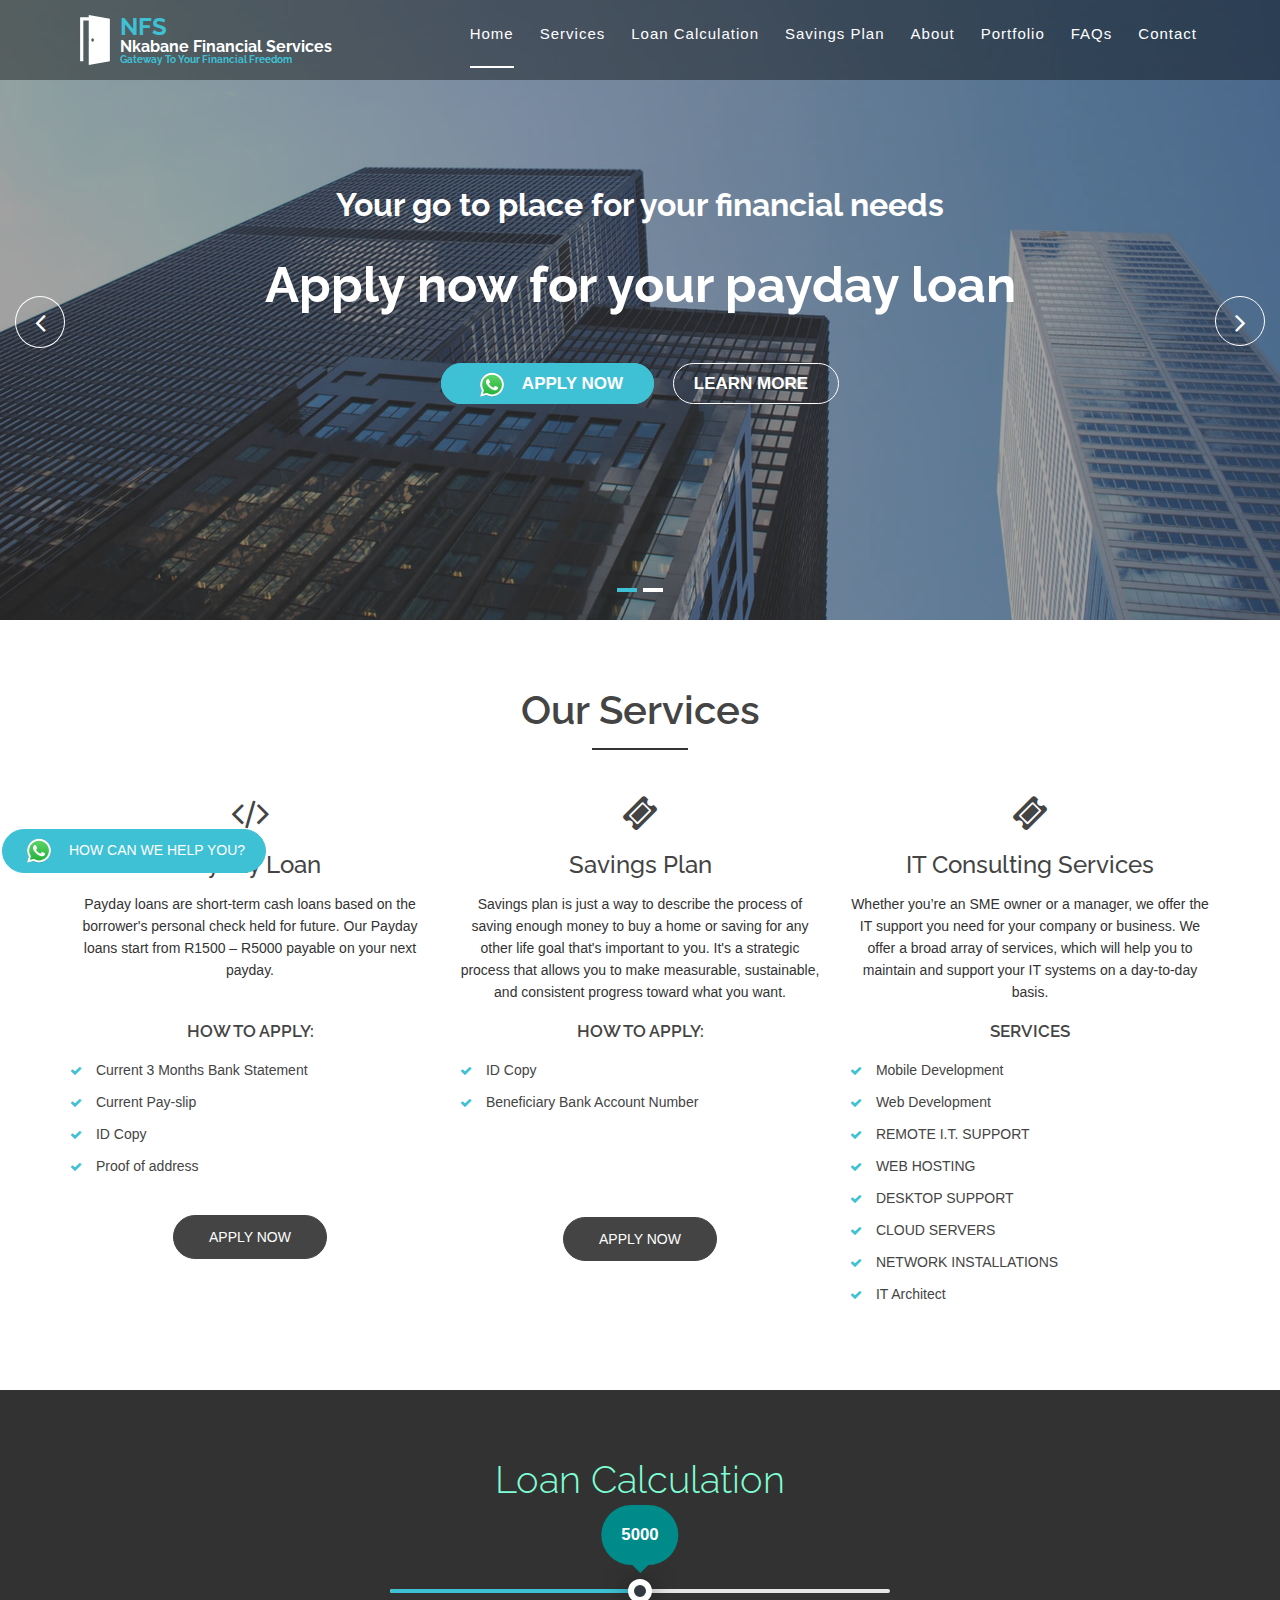
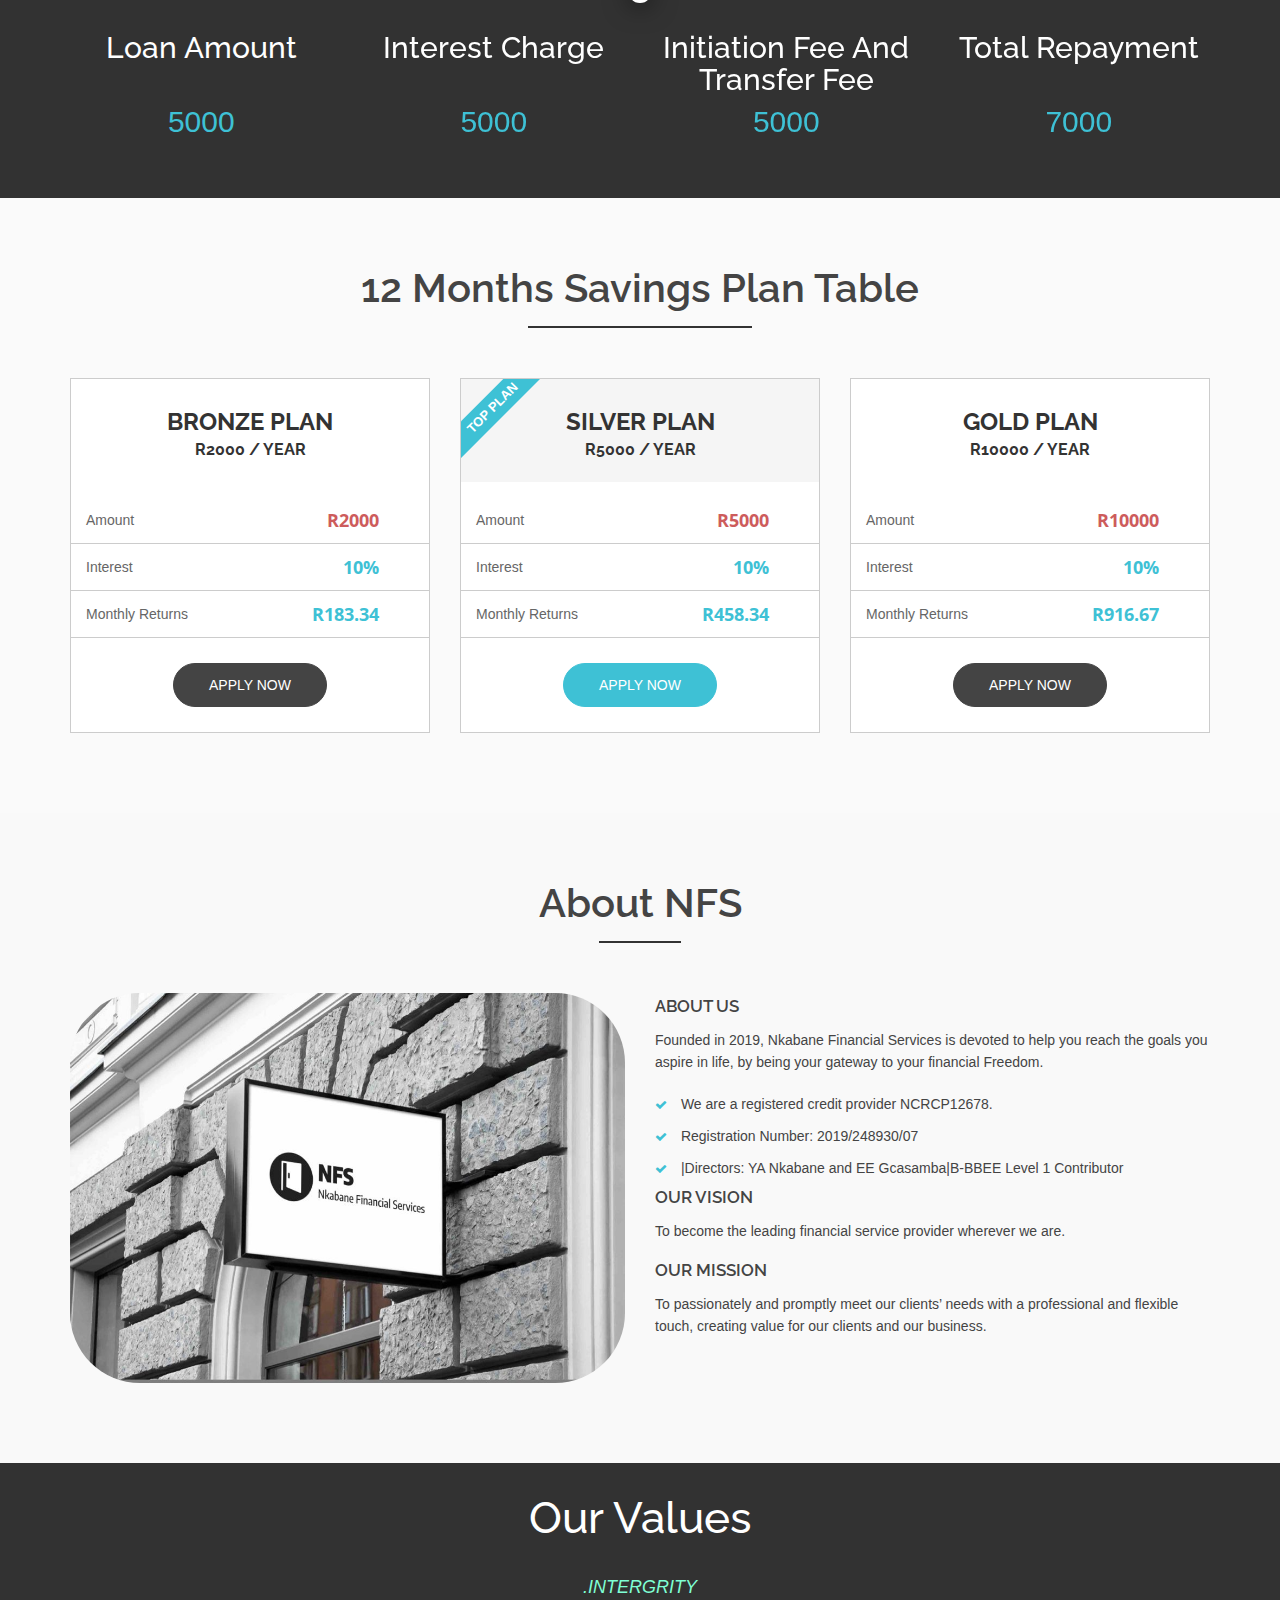
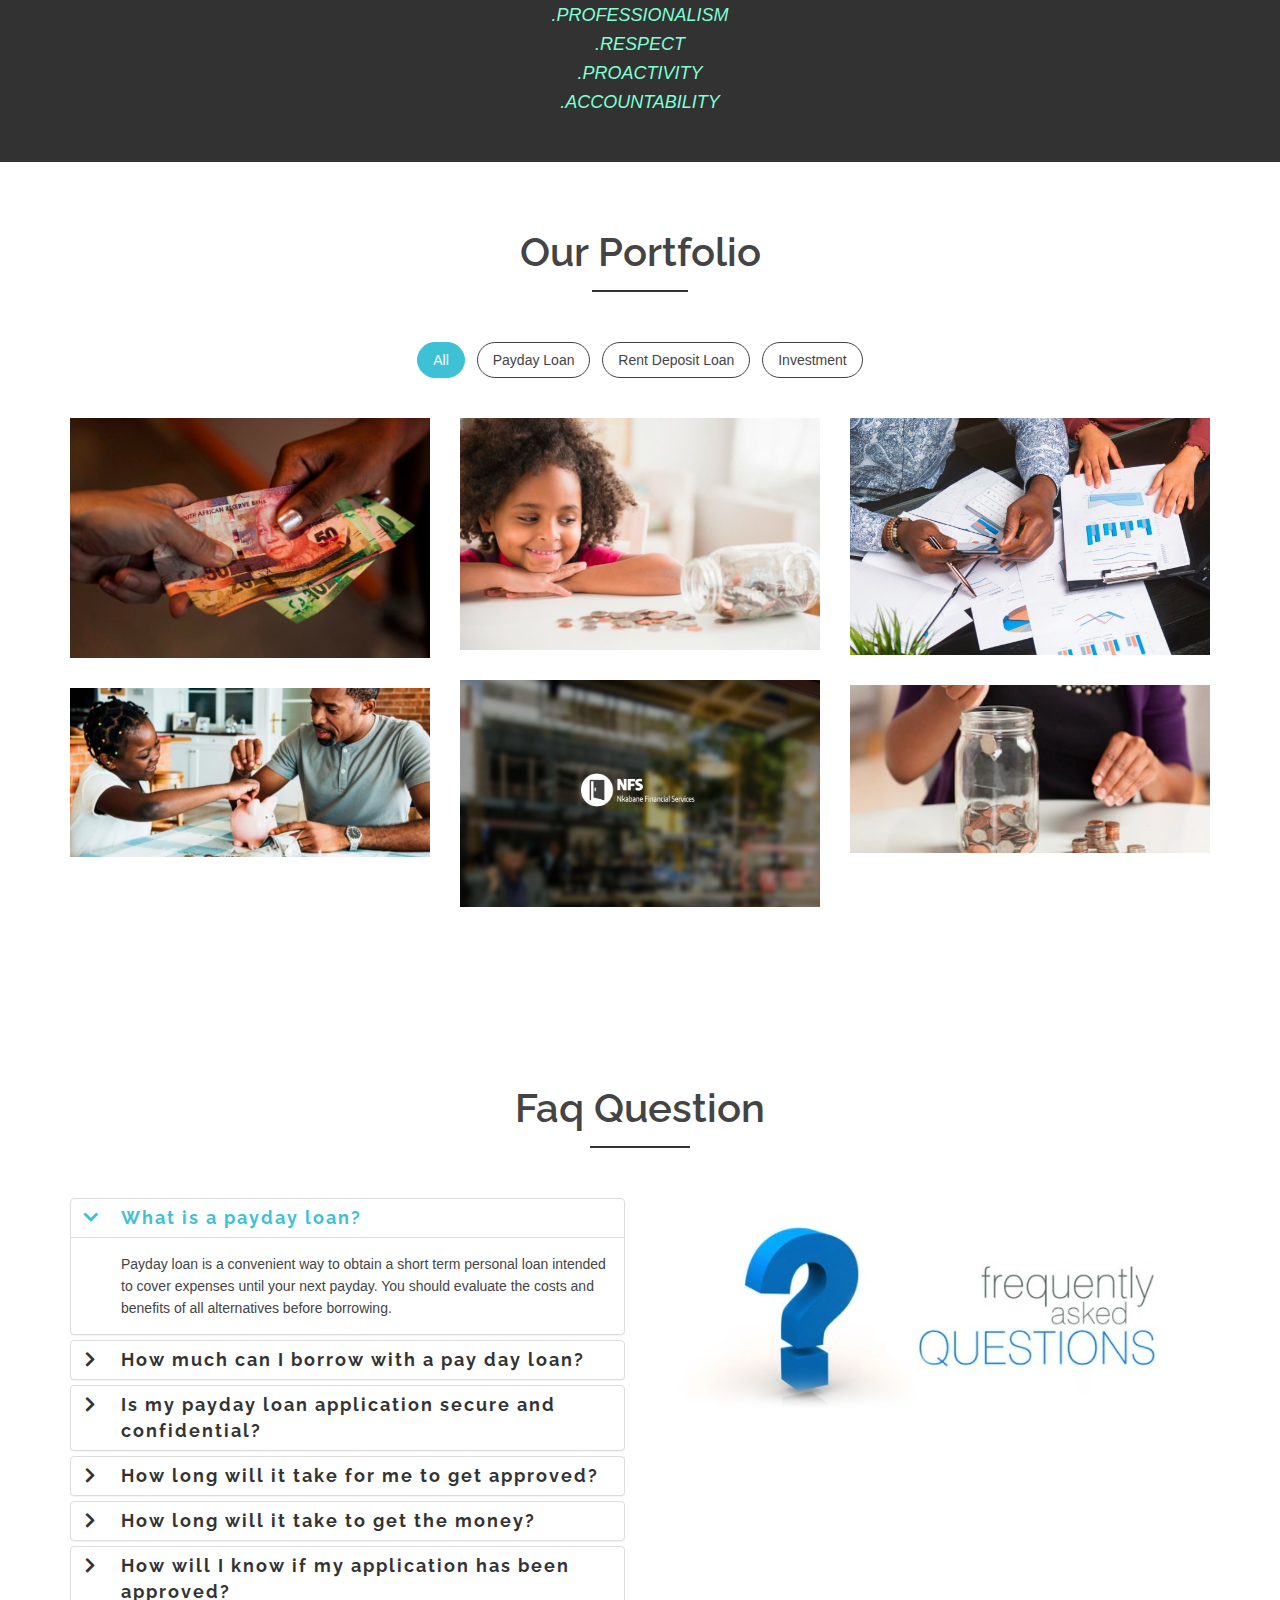
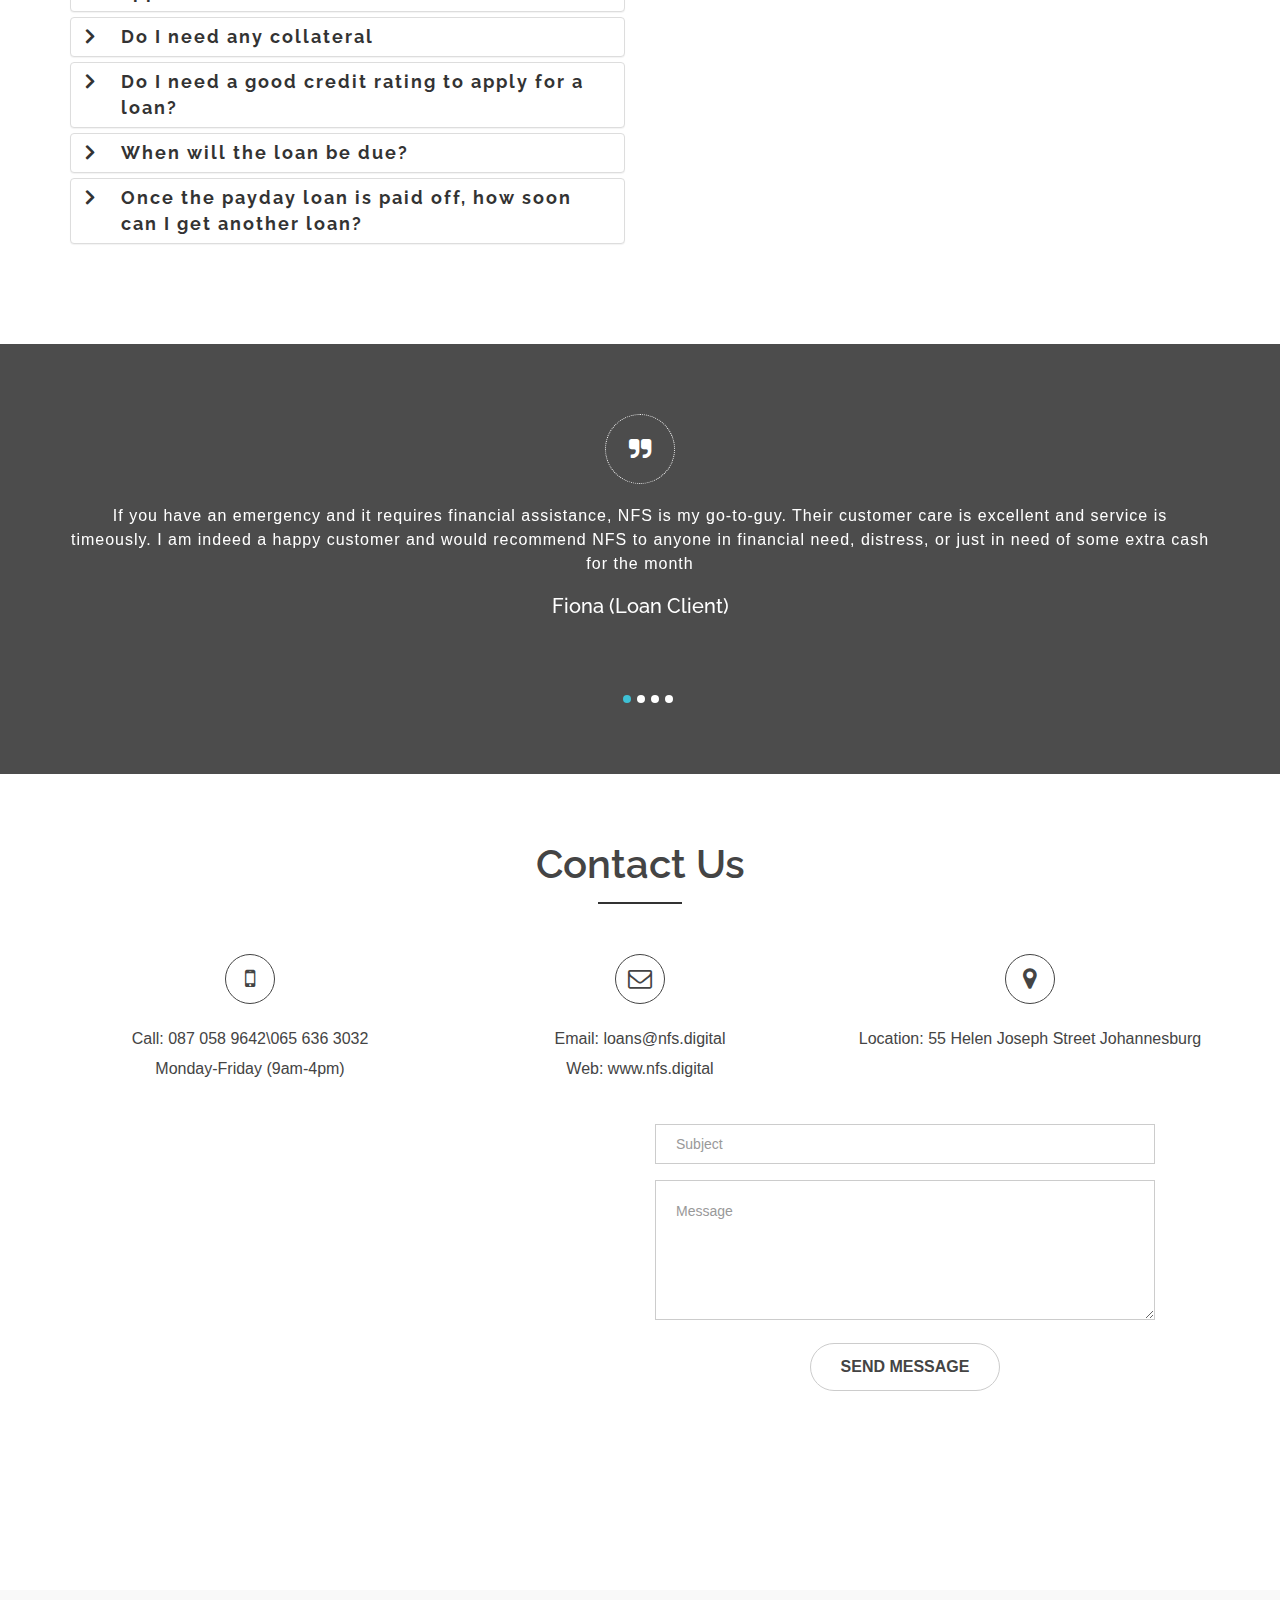
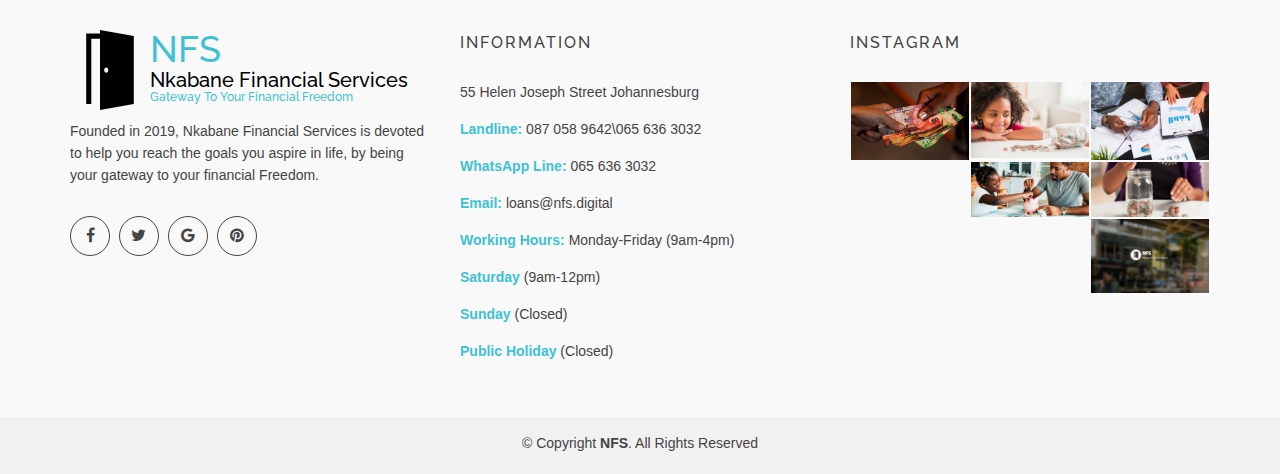
==== commit a0371f09: "Update home.html" ====
--- a/NFS/home.html
+++ b/NFS/home.html
@@ -327,46 +327,54 @@
               <!-- end about-details -->
             </div>
           </div>
-          <div class="col-md-4 col-sm-4 col-xs-12">
-            <div class="about-move">
+           <div class="col-md-4 col-sm-4 col-xs-12">
+            <!-- end col-md-4 -->
+            <div class=" about-move">
               <div class="services-details">
                 <div class="single-services">
                   <a class="services-icon" href="#">
-                    <i class="fa fa-bar-chart"></i>
+                    <i class="fa fa-ticket"></i>
                   </a>
-                  <h4>Rent Deposit Loan</h4>
-                  <p id="serviceDesc">
-                    The Rent deposit loan is short-term loan for security  deposit, brokerage, and advance rent on your
-                    new
-                    home. Our Rent deposit loan Start from => R2500 - R10000. Contact us for more details.<br><br>
+                  <h4>IT Consulting Services</h4>
+                  <p>
+                    Whether you’re an SME owner or a manager, we offer the IT support you need for your company or business. We offer a broad array of services, which will help you to maintain and support your IT systems on a day-to-day basis.
                   </p>
                   <div class="single-well reqdoc">
                     <a href="#">
-                      <h4 class="sec-head">How to Apply:</h4>
-                    </a>
-                    <ul style="text-align: left;">
+                      <h4 class="sec-head">Services</h4>
+                    </a>
+                     <ul style="text-align: left;">
                       <li>
-                        <i class="fa fa-check"></i> Current 3 Months Bank Statement
+                        <i class="fa fa-check"></i> Mobile Development
                       </li>
                       <li>
-                        <i class="fa fa-check"></i> Current Pay-slip
+                        <i class="fa fa-check"></i> Web Development
                       </li>
                       <li>
-                        <i class="fa fa-check"></i> ID Copy
+                        <i class="fa fa-check"></i> REMOTE I.T. SUPPORT
                       </li>
                       <li>
-                        <i class="fa fa-check"></i> Lease agreement
+                        <i class="fa fa-check"></i> WEB HOSTING
                       </li>
                       <li>
-                        <i class="fa fa-check"></i> Land Lord Bank Account
+                        <i class="fa fa-check"></i> DESKTOP SUPPORT
+                      </li>
+					   <li>
+                        <i class="fa fa-check"></i> CLOUD SERVERS
+                      </li>
+					   <li>
+                        <i class="fa fa-check"></i> NETWORK INSTALLATIONS
+                      </li>
+					   <li>
+                        <i class="fa fa-check"></i> IT Architect
                       </li>
                     </ul>
-                    <button
-                      onclick="window.open('https://mail.google.com/mail/u/0/?fs=1&to=loans@nfs.digital&su=NFS+Online+Loan+Application&body=Good+day+NFS,%0D%0A%0D%0AI+would+like+to+apply+for+a+loan.+Please%C2%A0kindly+find+application+details%C2%A0below.%0D%0A%0D%0AName:%0D%0ASurname:%0D%0AID:%0D%0AAddress:%0D%0ANet+Salary:%0D%0ATelephone+Number:%0D%0ALoan+Amount:%0D%0A%0D%0AThank+you,&tf=cm')">Apply
-                      now</button>
-                  </div>
-                </div>
-              </div>
+                  </div>
+                </div>
+              </div>
+              <!-- end about-details -->
+            </div>
+          </div>
               <!-- end about-details -->
             </div>
           </div>
@@ -1277,4 +1285,4 @@
 
 </body>
 
-</html>+</html>
